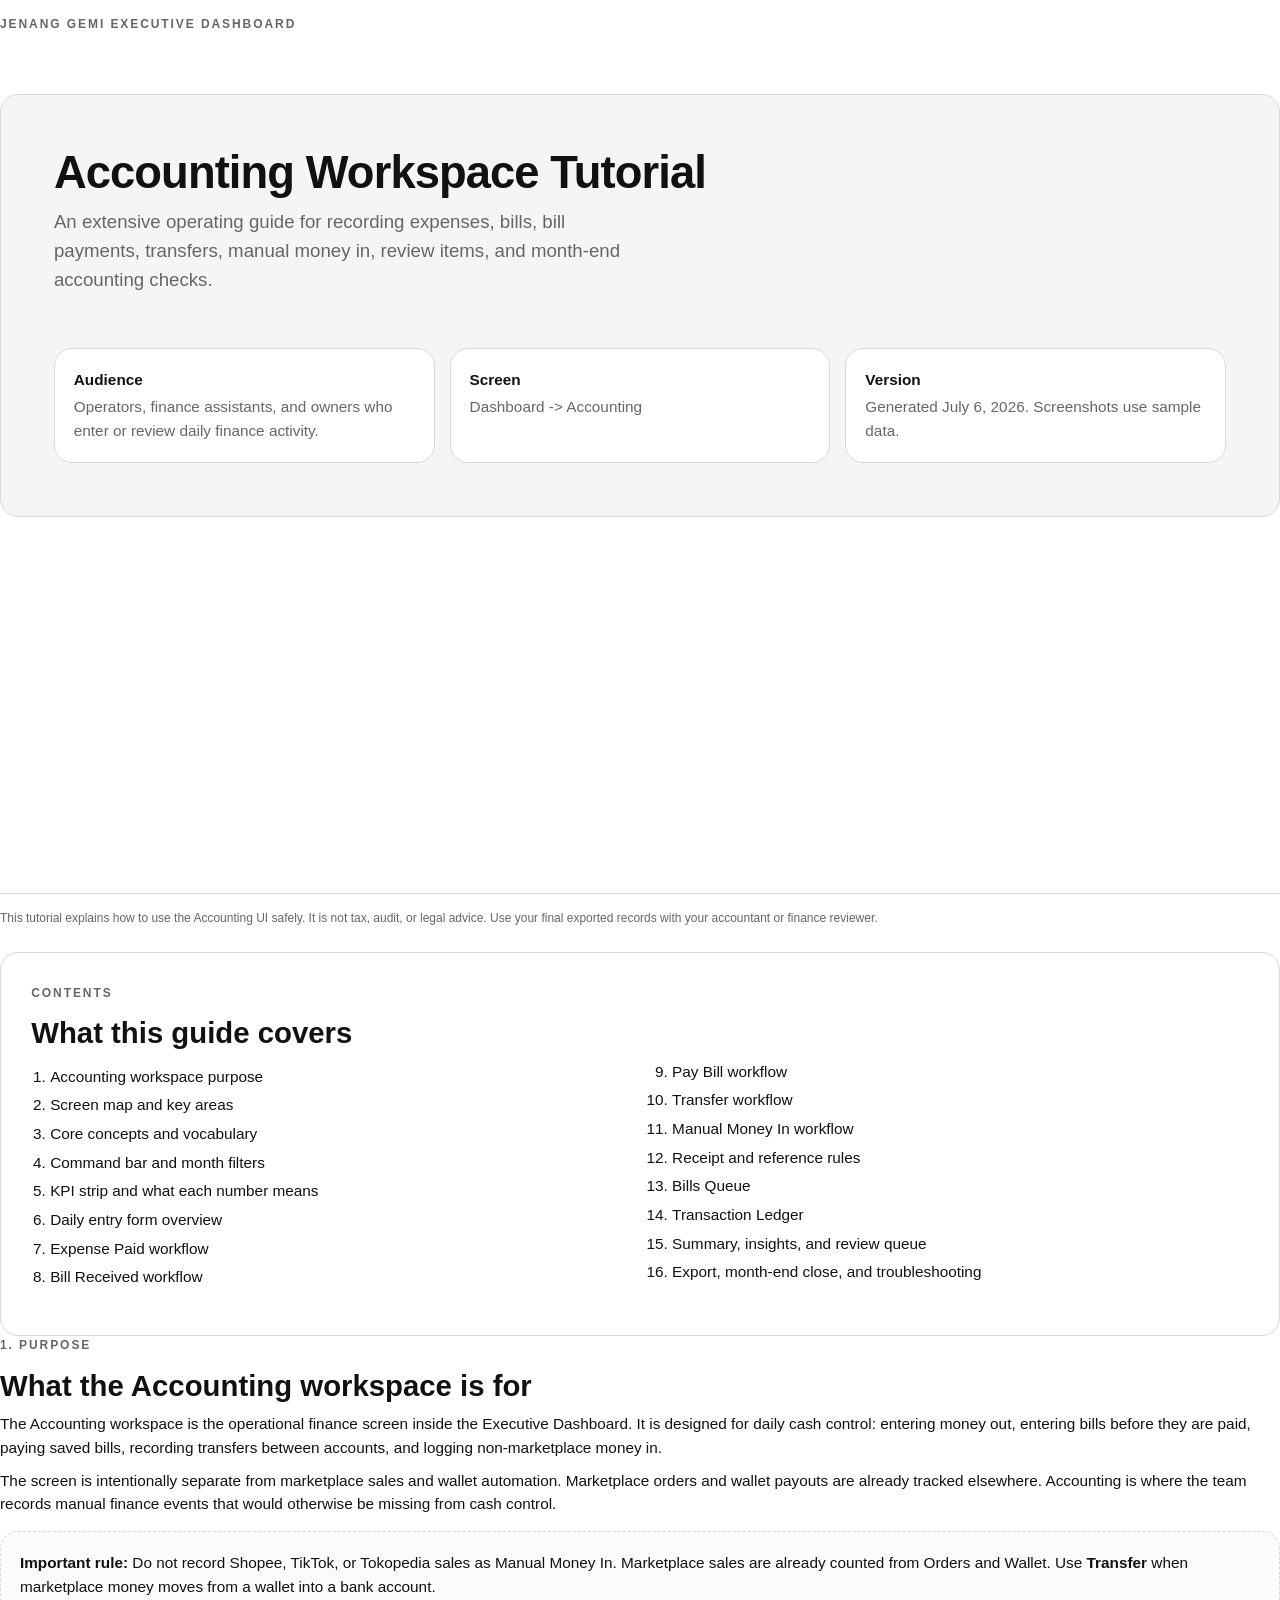
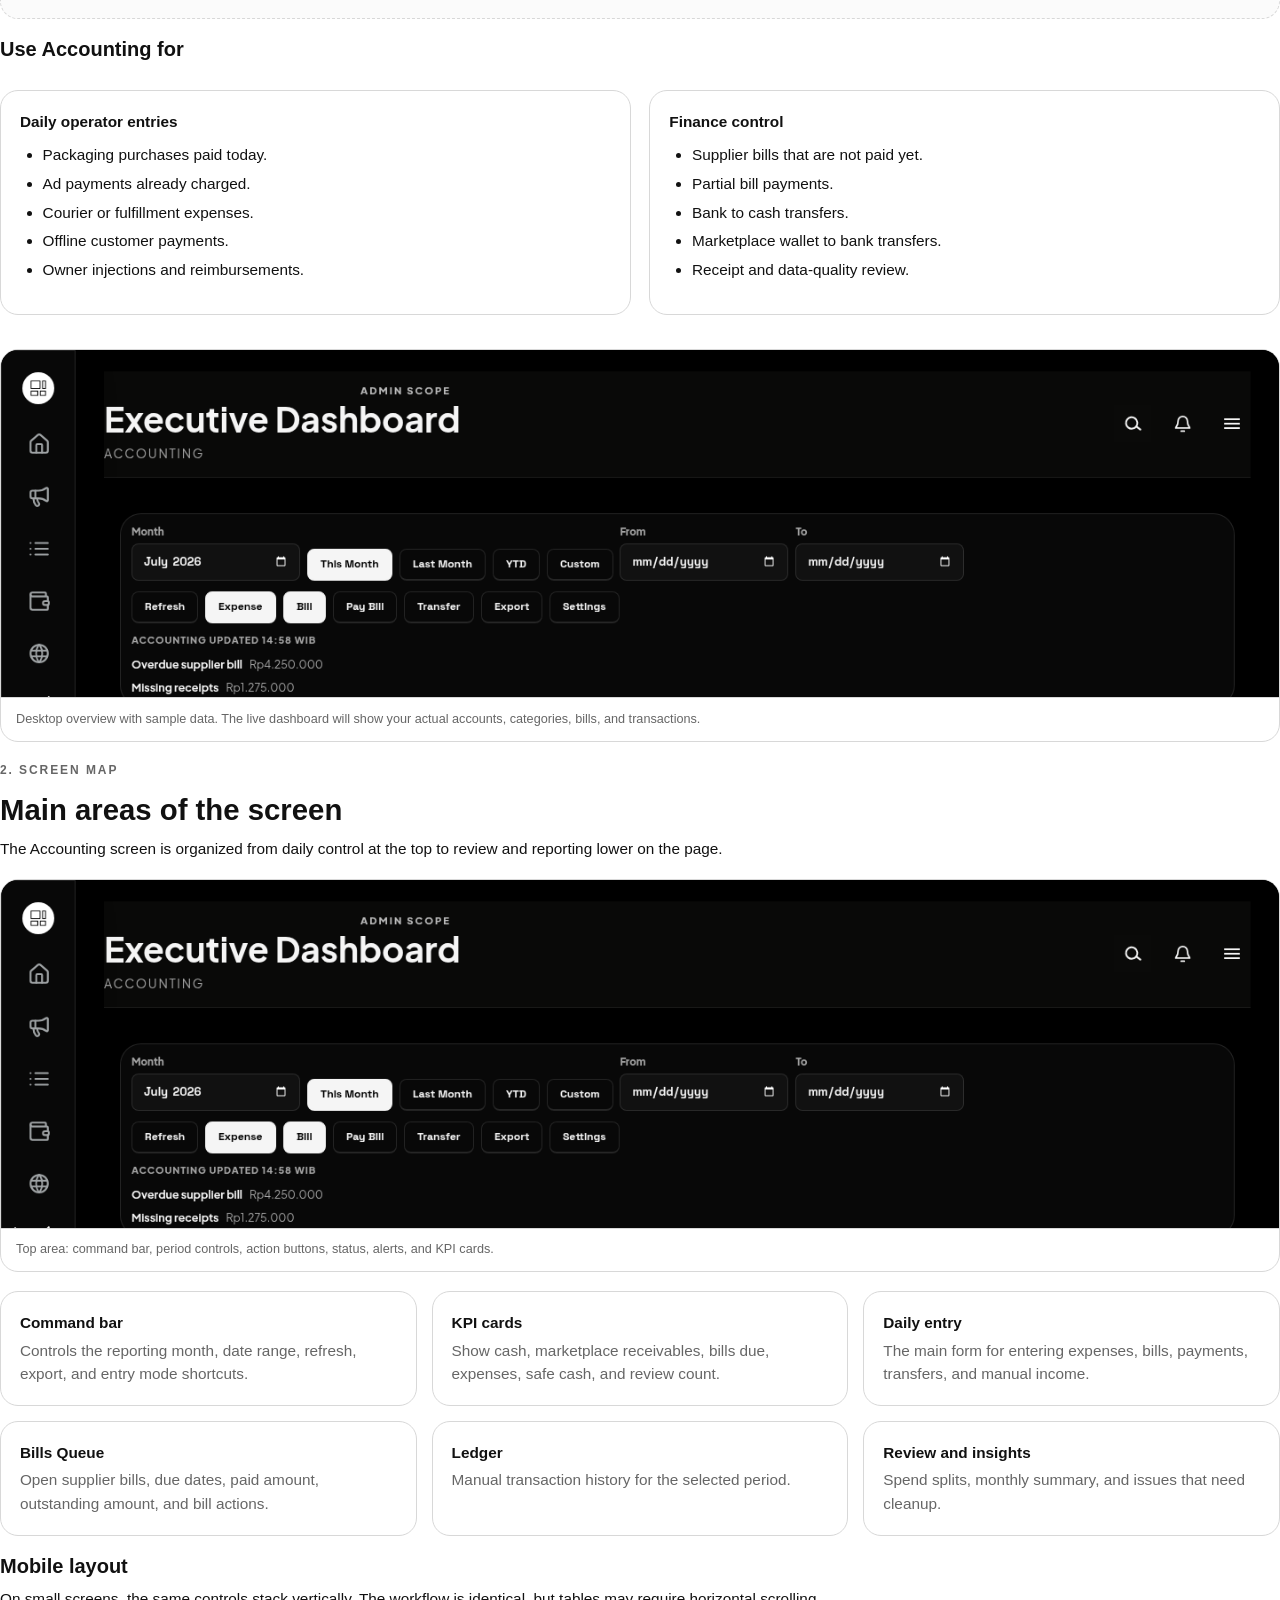
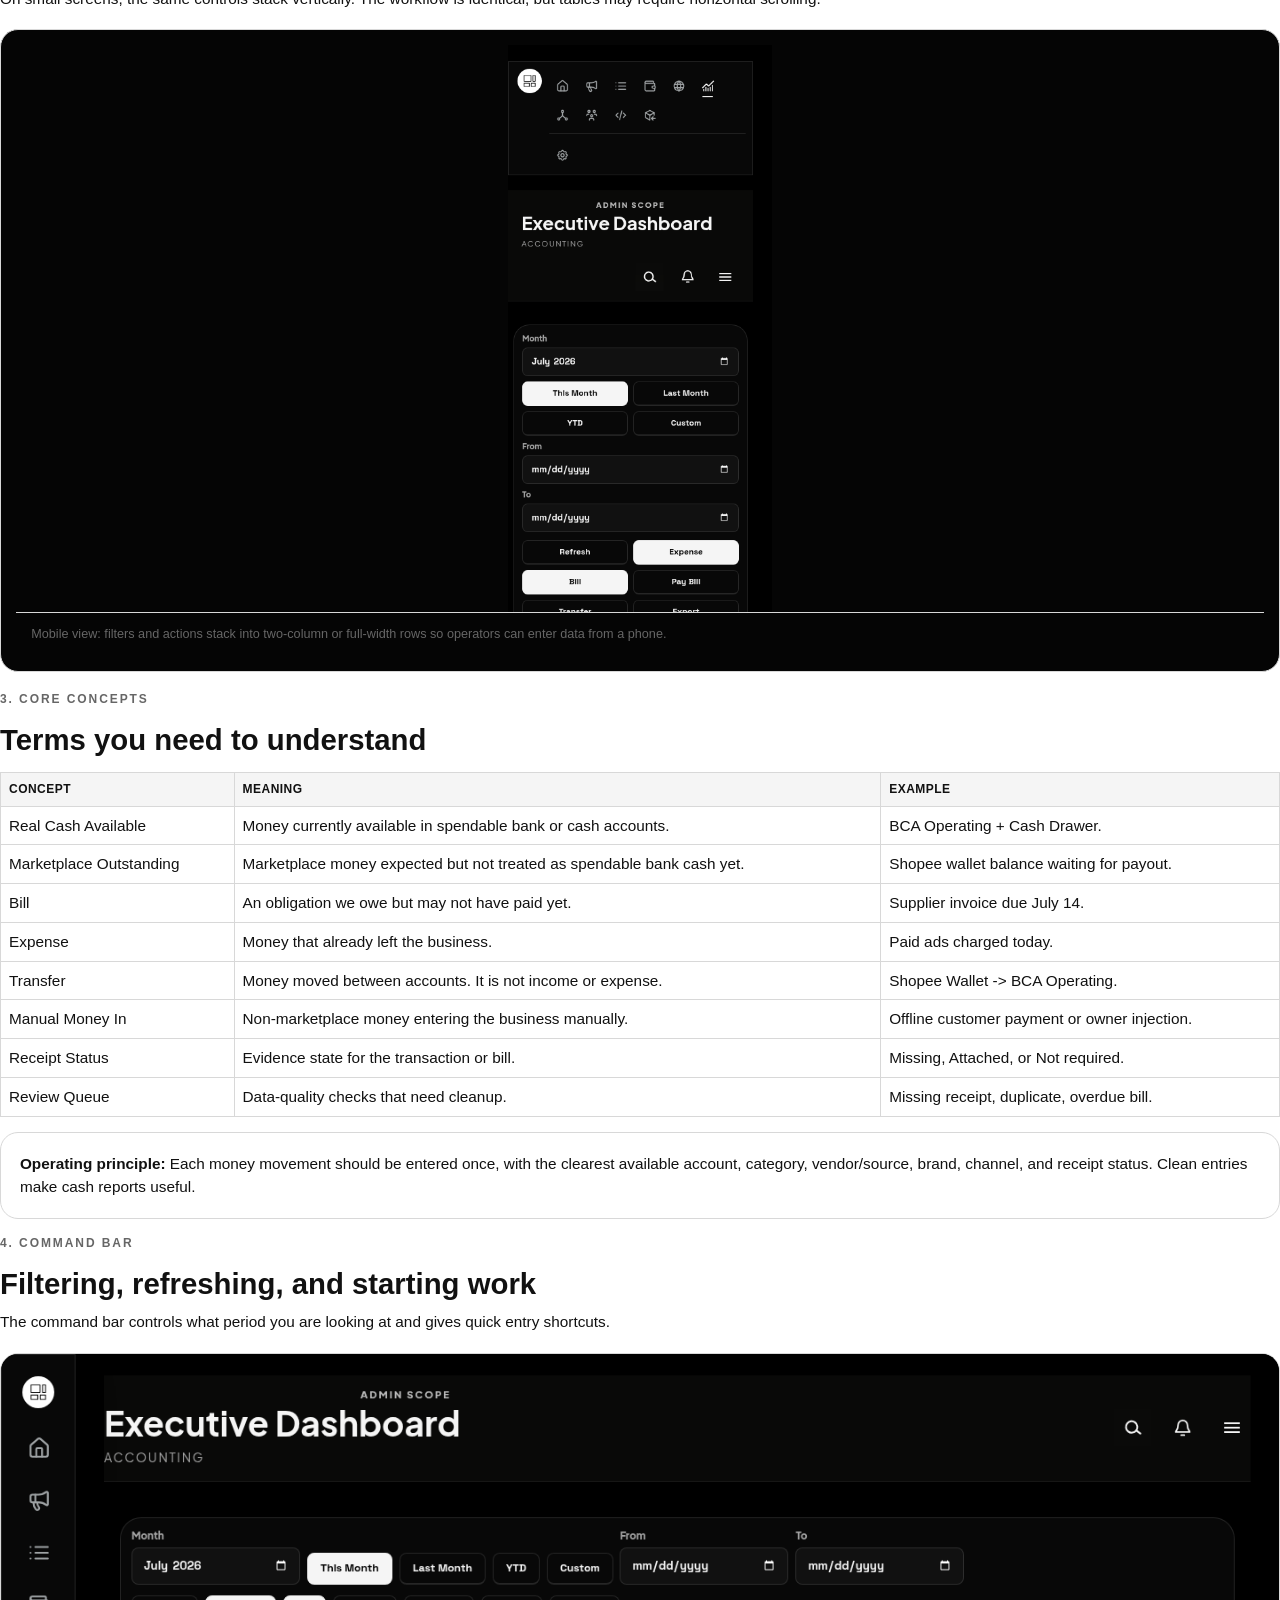
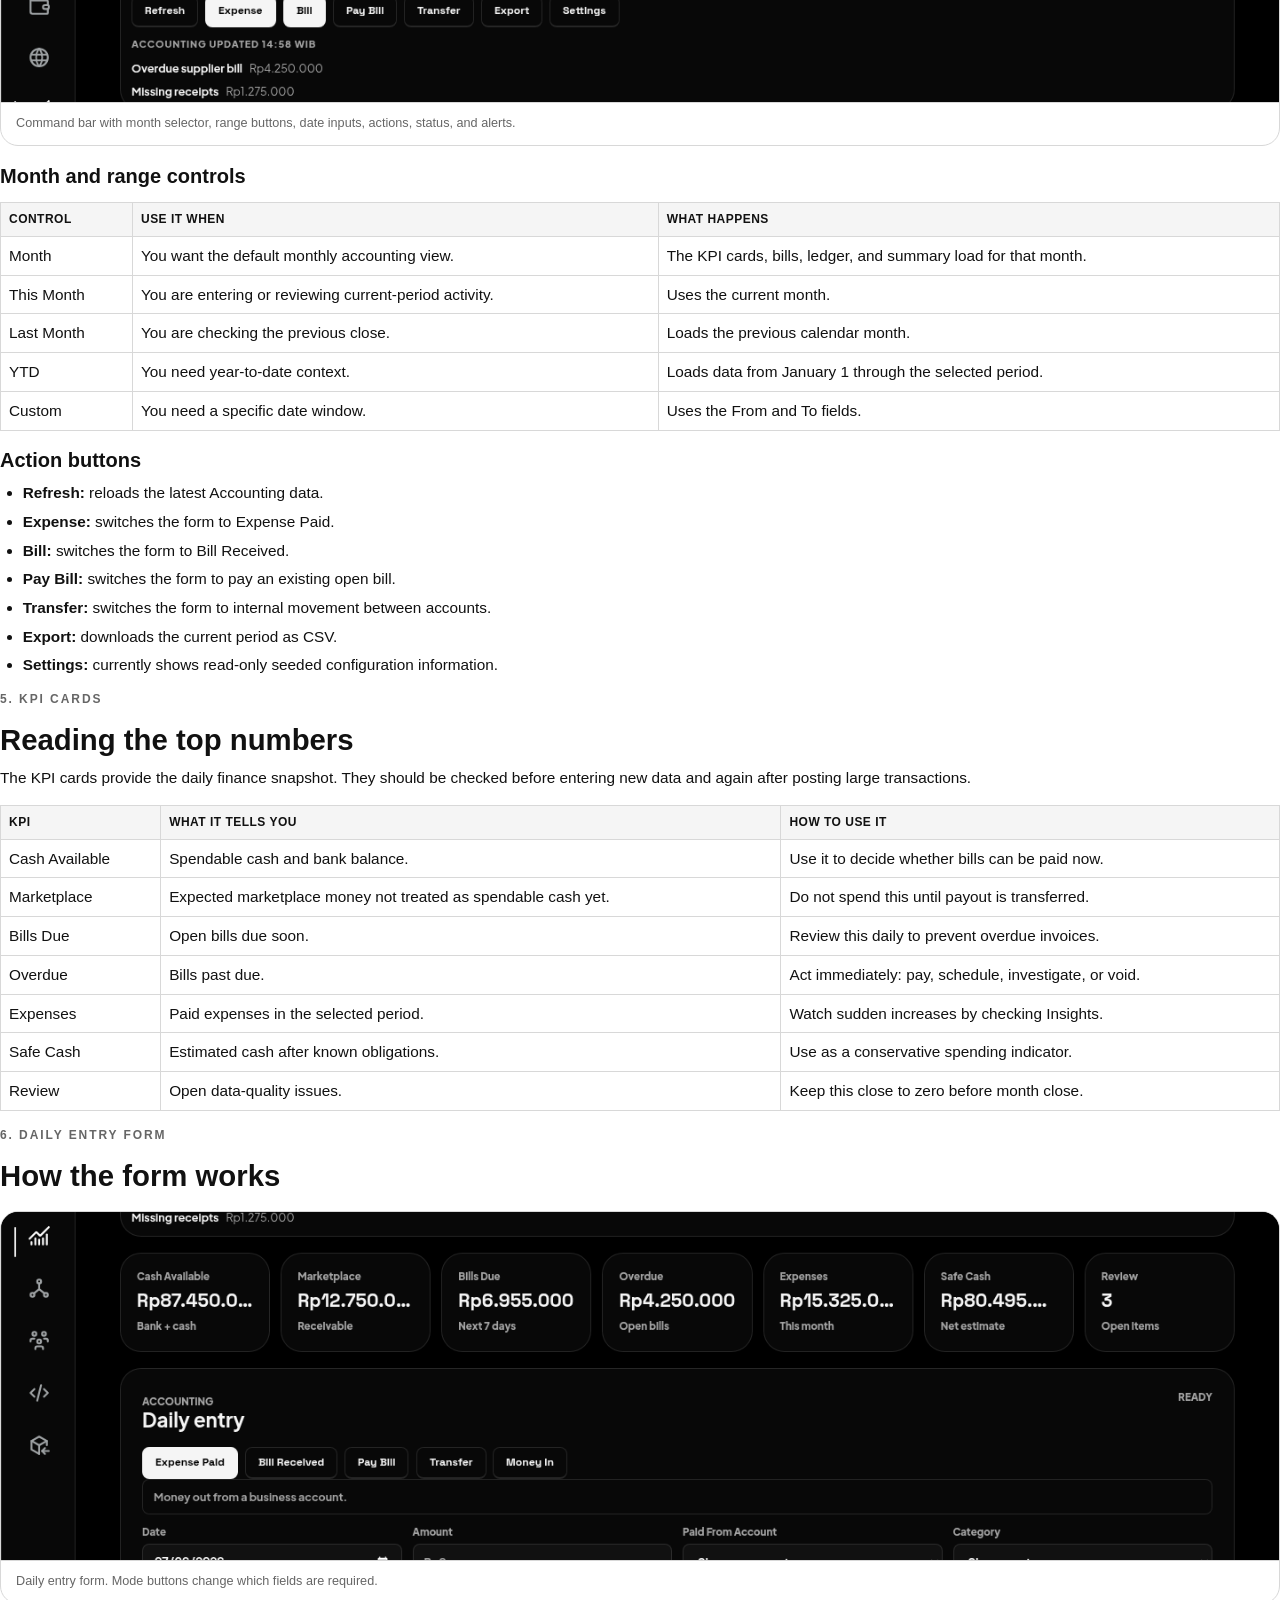
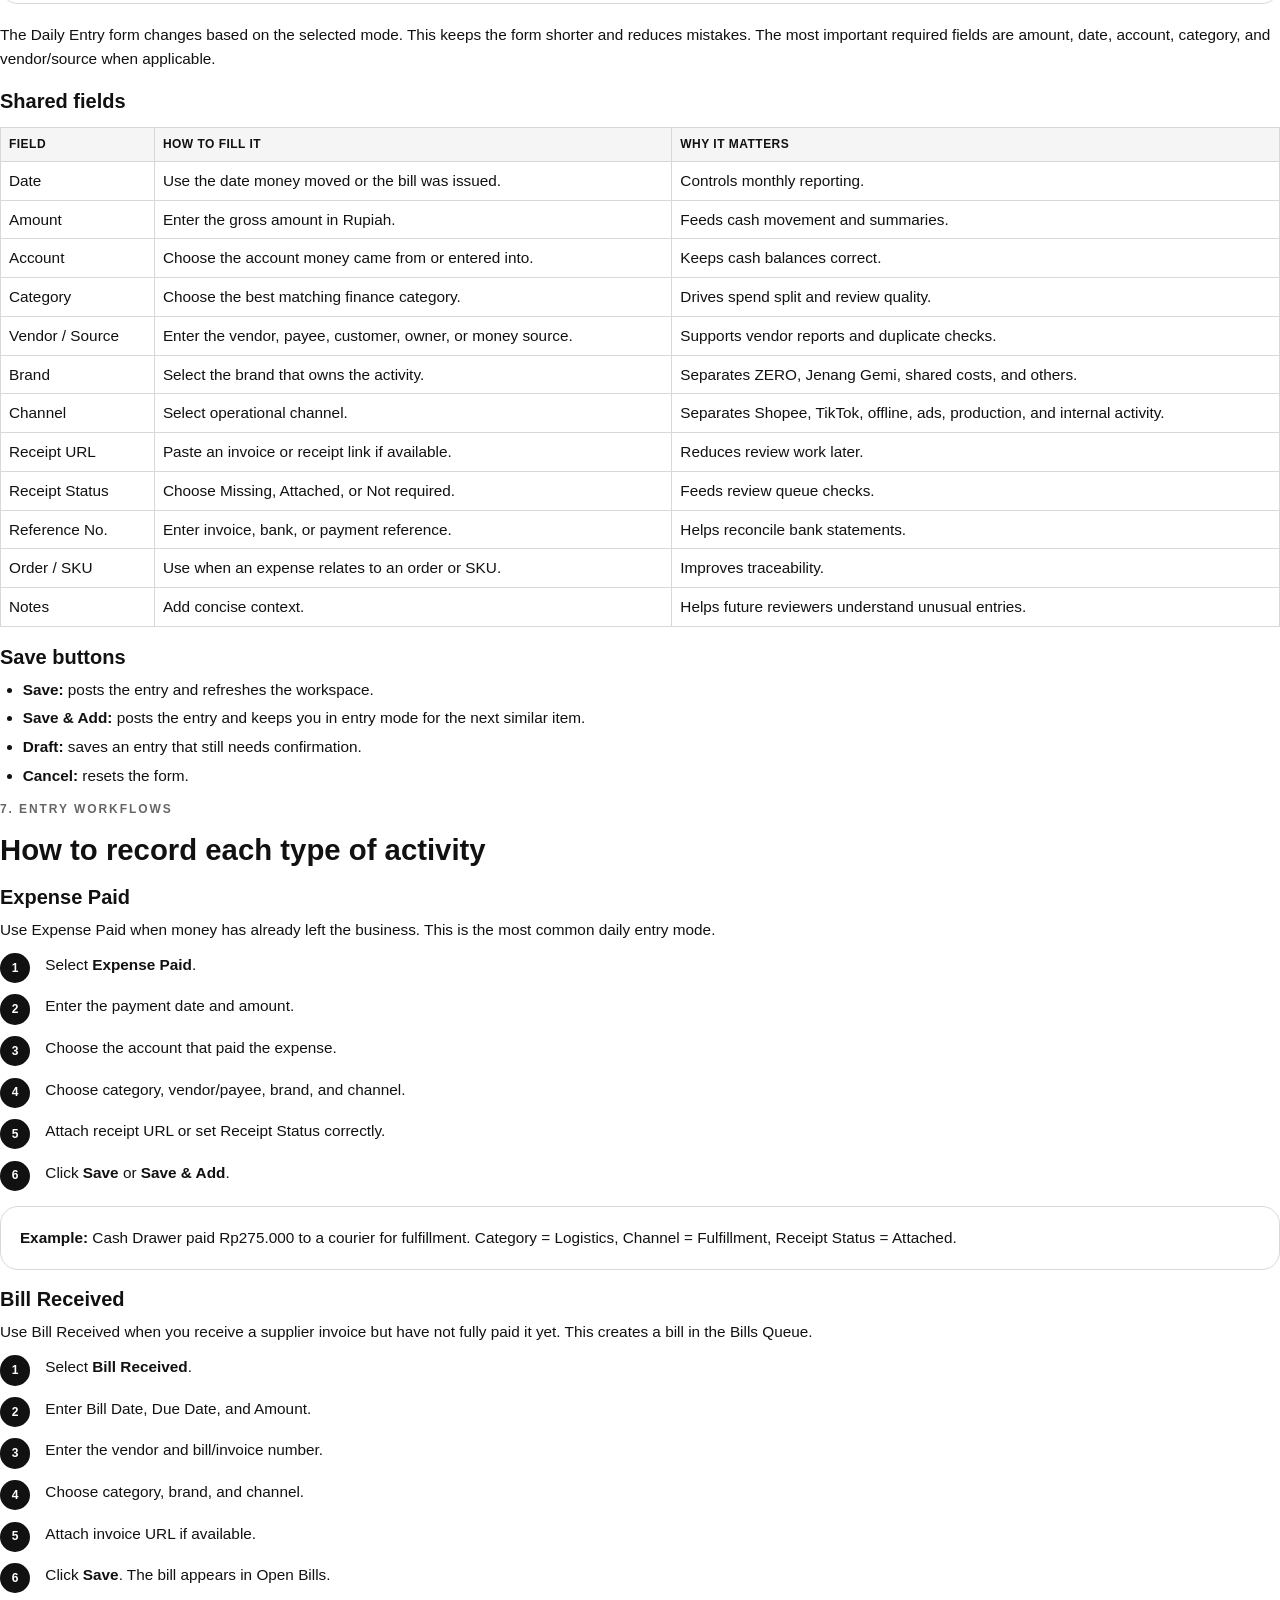
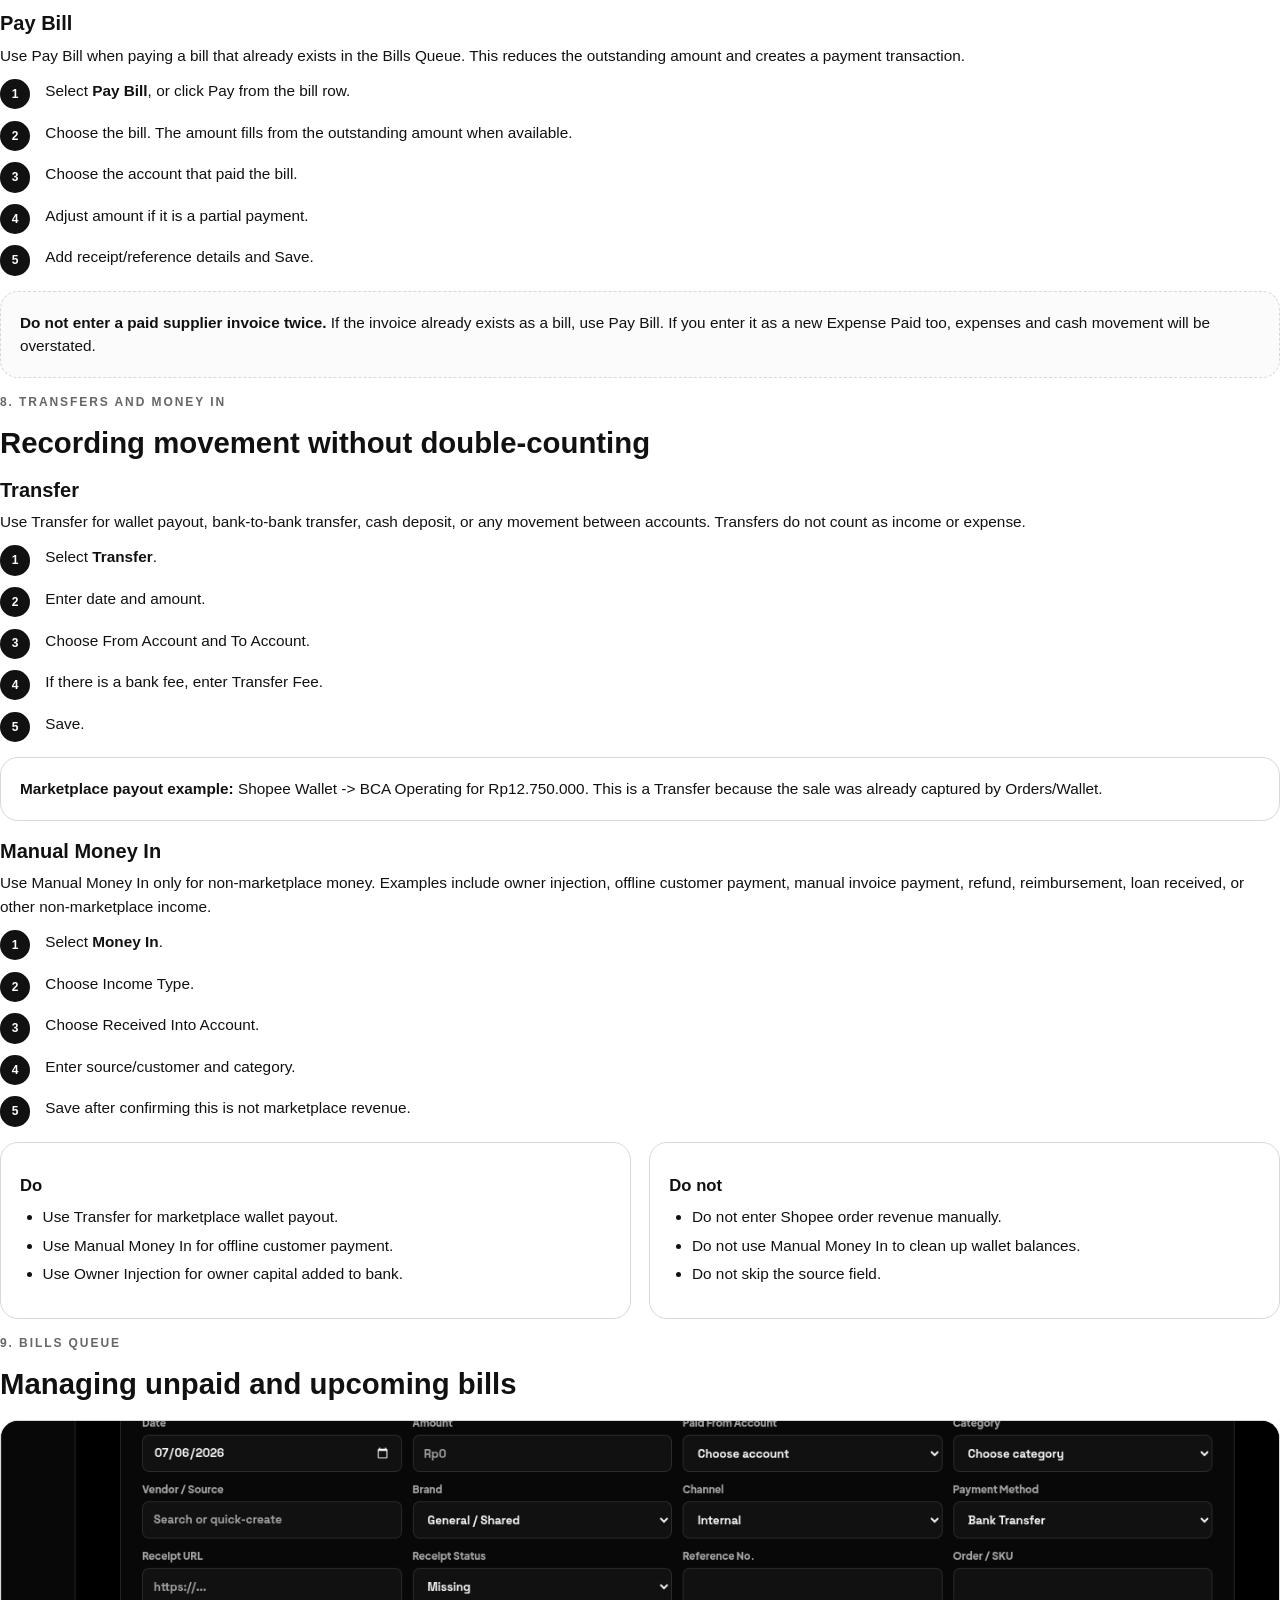
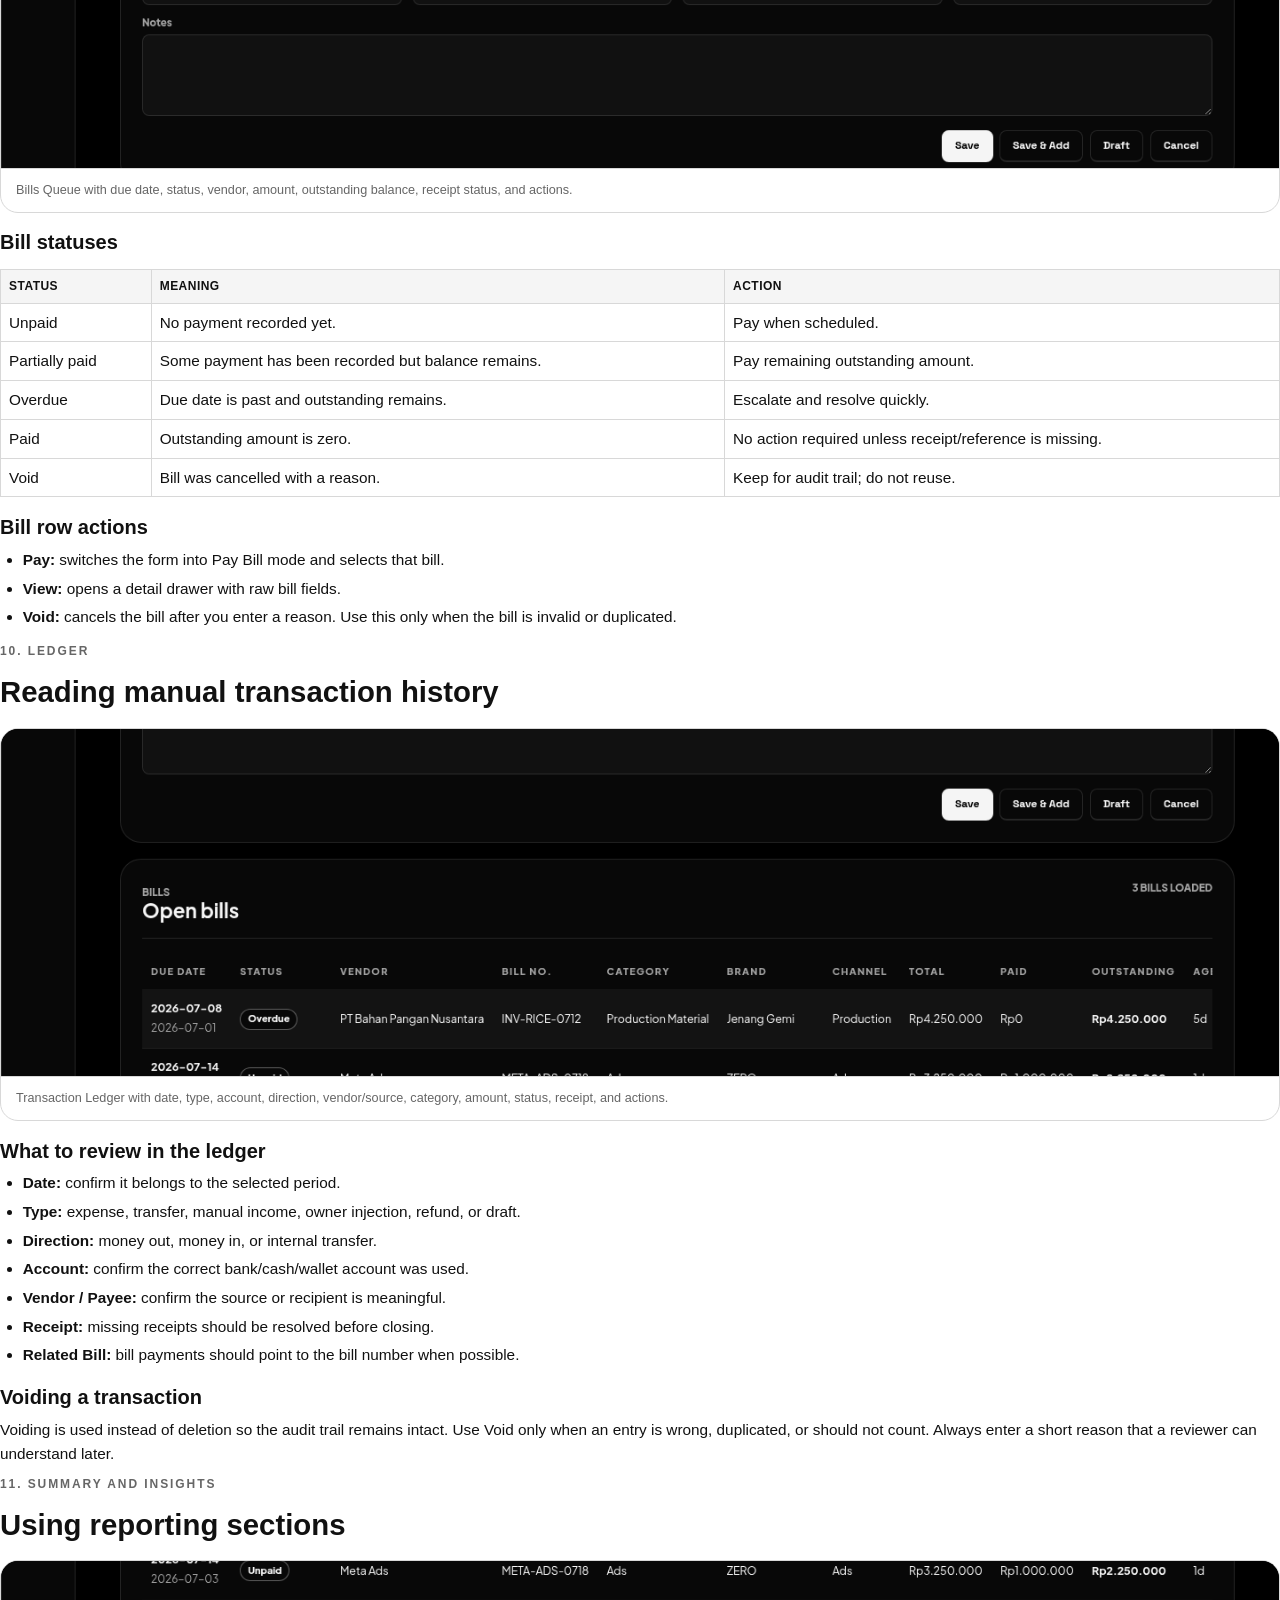
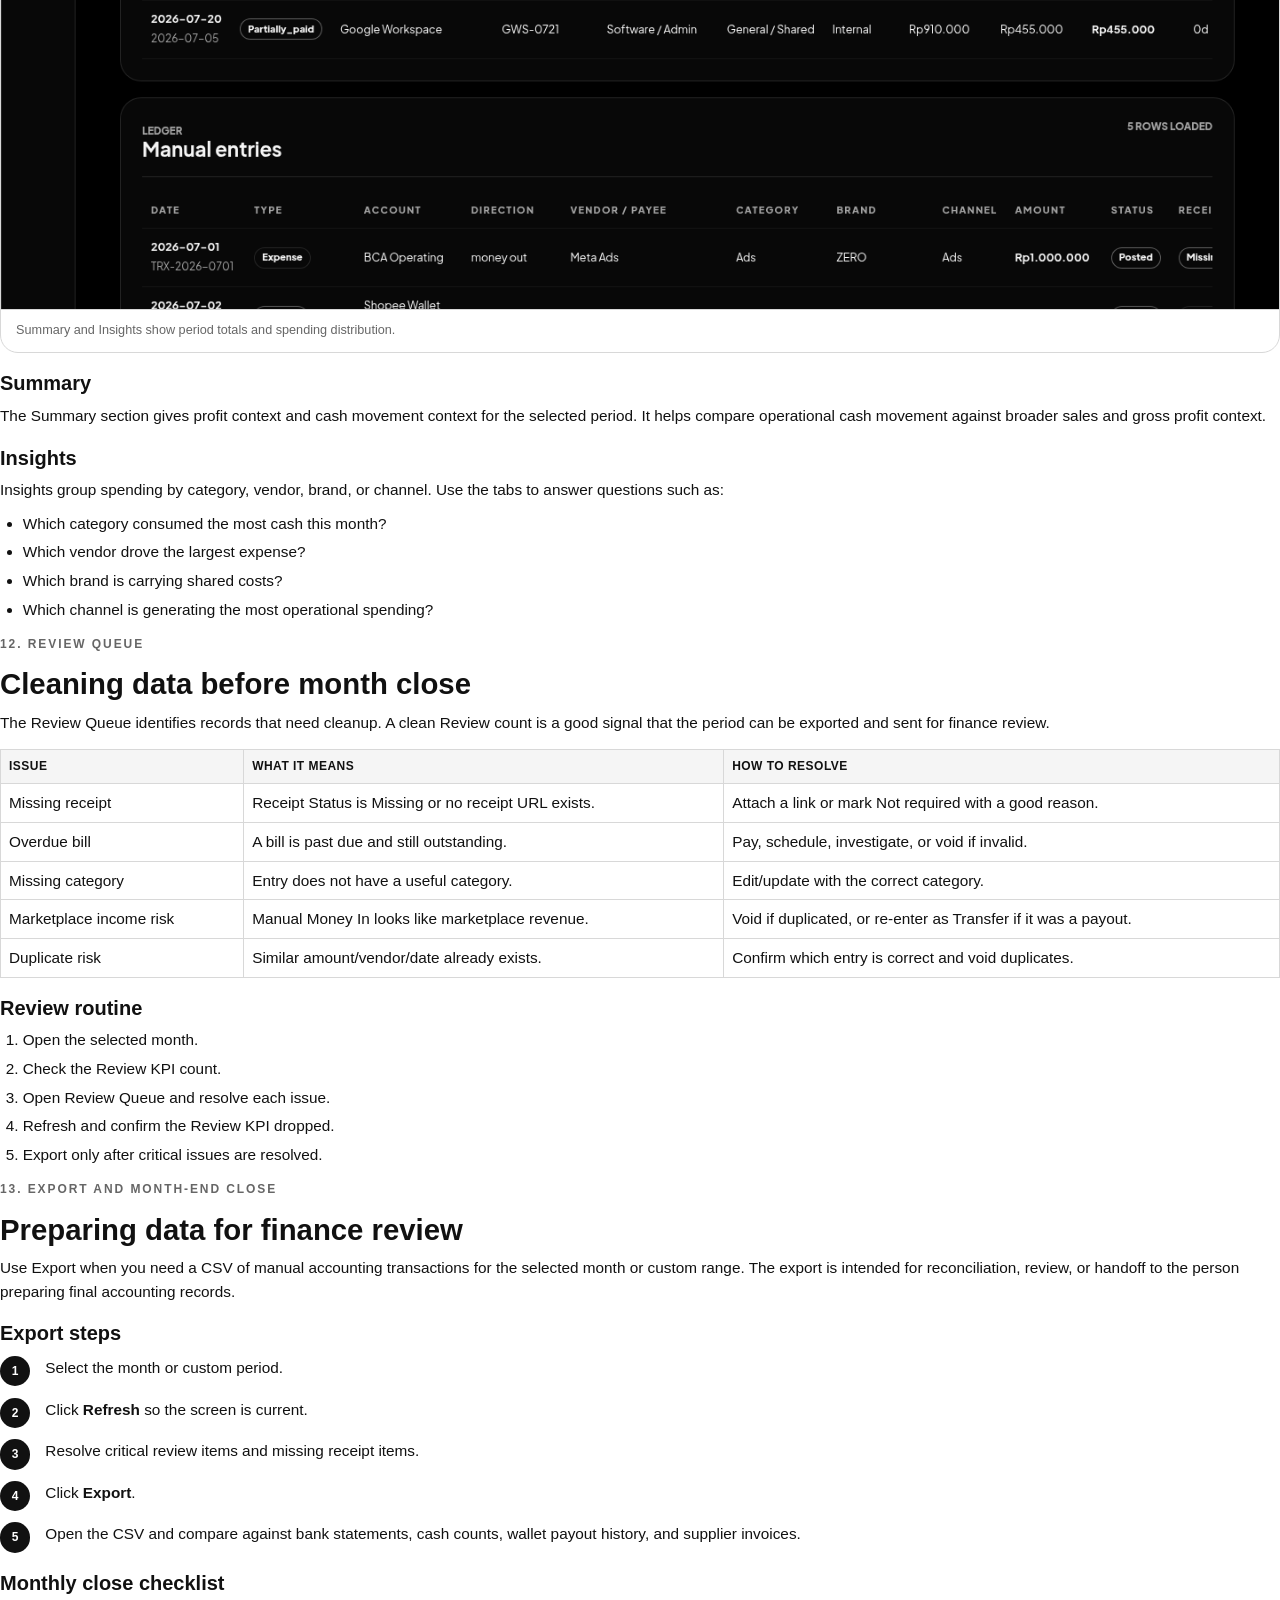
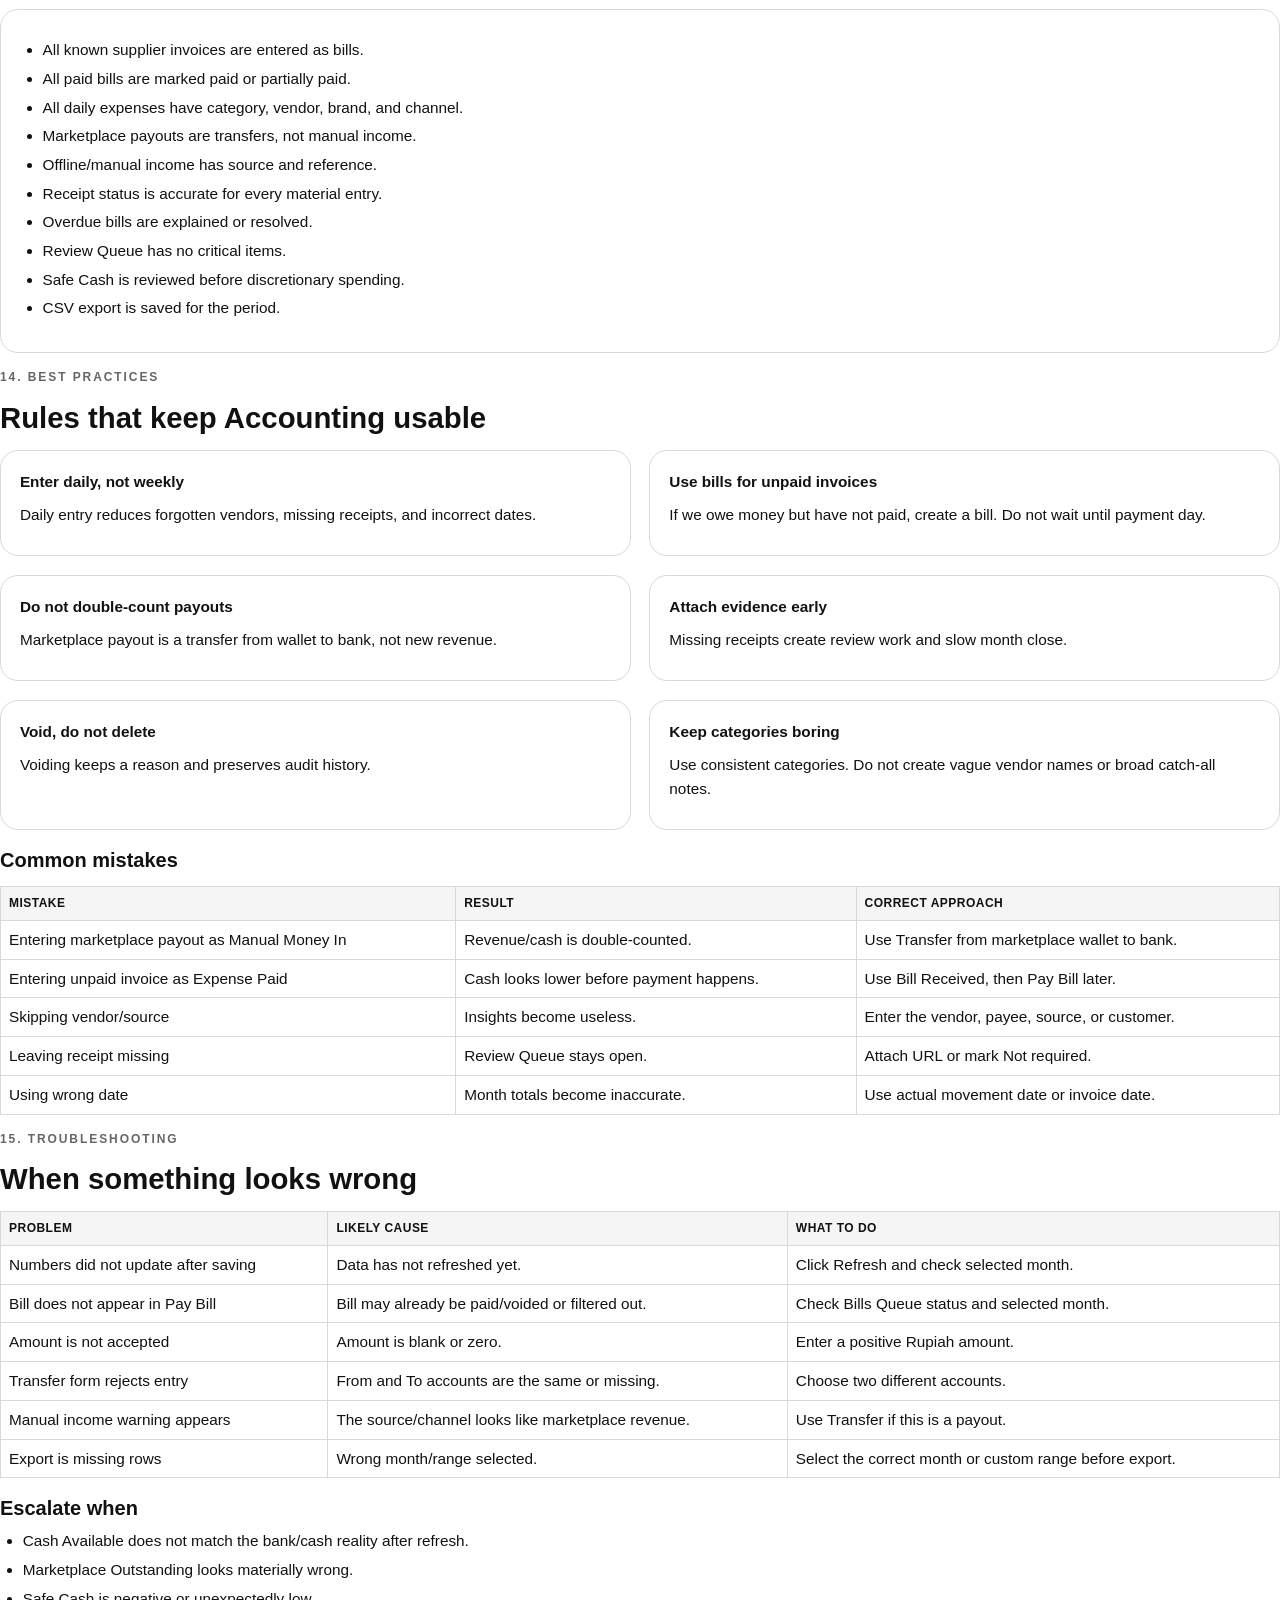
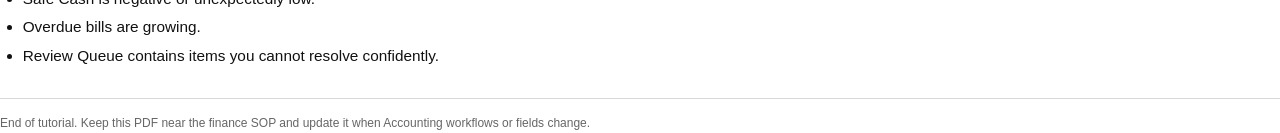
==== docs/accounting-user-guide.html @ 9a466899 "Add Accounting user guide PDF" ====
<!doctype html>
<html lang="en">
<head>
  <meta charset="utf-8">
  <meta name="viewport" content="width=device-width, initial-scale=1">
  <title>Accounting Workspace Tutorial</title>
  <style>
    @page {
      size: A4;
      margin: 13mm 12mm 15mm;
    }

    :root {
      --ink: #111111;
      --muted: #666666;
      --line: #d8d8d8;
      --soft: #f5f5f5;
      --panel: #ffffff;
      --dark: #050505;
      --radius: 18px;
      --control-radius: 8px;
    }

    * {
      box-sizing: border-box;
    }

    body {
      margin: 0;
      background: #ffffff;
      color: var(--ink);
      font: 11.5pt/1.55 Arial, Helvetica, sans-serif;
    }

    h1,
    h2,
    h3,
    h4 {
      margin: 0;
      color: var(--ink);
      line-height: 1.12;
    }

    h1 {
      font-size: 34pt;
      letter-spacing: -0.02em;
    }

    h2 {
      margin-top: 4mm;
      font-size: 22pt;
      break-after: avoid;
    }

    h3 {
      margin-top: 5mm;
      font-size: 15pt;
      break-after: avoid;
    }

    h4 {
      margin-top: 4mm;
      font-size: 12.5pt;
      break-after: avoid;
    }

    p {
      margin: 2.5mm 0;
    }

    ul,
    ol {
      margin: 2.5mm 0 3.5mm;
      padding-left: 6mm;
    }

    li {
      margin: 1.3mm 0;
    }

    table {
      width: 100%;
      border-collapse: collapse;
      margin: 4mm 0;
      break-inside: avoid;
    }

    th,
    td {
      padding: 7px 8px;
      border: 1px solid var(--line);
      vertical-align: top;
      text-align: left;
    }

    th {
      background: var(--soft);
      font-size: 9pt;
      text-transform: uppercase;
      letter-spacing: 0.04em;
    }

    code {
      padding: 1px 4px;
      border: 1px solid var(--line);
      border-radius: 4px;
      background: var(--soft);
      font: 9.5pt/1.4 ui-monospace, SFMono-Regular, Menlo, Consolas, monospace;
    }

    .cover {
      min-height: 252mm;
      display: grid;
      align-content: space-between;
      padding: 4mm 0;
      break-after: page;
    }

    .eyebrow {
      color: var(--muted);
      font-size: 9pt;
      font-weight: 700;
      letter-spacing: 0.16em;
      text-transform: uppercase;
    }

    .subtitle {
      max-width: 150mm;
      color: var(--muted);
      font-size: 14pt;
    }

    .cover-card {
      margin-top: 16mm;
      padding: 14mm;
      border: 1px solid var(--line);
      border-radius: var(--radius);
      background: var(--soft);
    }

    .cover-meta {
      display: grid;
      grid-template-columns: repeat(3, 1fr);
      gap: 4mm;
      margin-top: 14mm;
    }

    .cover-meta div,
    .callout,
    .checklist,
    .mode-card,
    .warning,
    .picture,
    .toc {
      border: 1px solid var(--line);
      border-radius: var(--radius);
      background: var(--panel);
    }

    .cover-meta div {
      padding: 5mm;
    }

    .cover-meta strong,
    .mode-card strong {
      display: block;
      margin-bottom: 1mm;
    }

    .muted {
      color: var(--muted);
    }

    .page {
      break-before: page;
    }

    .toc {
      padding: 8mm;
      break-after: page;
    }

    .toc ol {
      columns: 2;
      column-gap: 12mm;
      padding-left: 5mm;
    }

    .callout,
    .checklist,
    .warning {
      padding: 5mm;
      margin: 4mm 0;
      break-inside: avoid;
    }

    .warning {
      border-style: dashed;
      background: #fbfbfb;
    }

    .grid-2 {
      display: grid;
      grid-template-columns: 1fr 1fr;
      gap: 5mm;
      margin: 4mm 0;
    }

    .grid-3 {
      display: grid;
      grid-template-columns: repeat(3, 1fr);
      gap: 4mm;
      margin: 4mm 0;
    }

    .mode-card {
      padding: 5mm;
      break-inside: avoid;
    }

    .picture {
      margin: 5mm 0;
      overflow: hidden;
      break-inside: avoid;
    }

    .picture img {
      display: block;
      width: 100%;
      height: auto;
    }

    .picture figcaption {
      padding: 3mm 4mm;
      border-top: 1px solid var(--line);
      color: var(--muted);
      font-size: 9.5pt;
    }

    .screen-dark {
      background: var(--dark);
      padding: 4mm;
    }

    .crop {
      position: relative;
      height: 92mm;
      overflow: hidden;
      background: var(--dark);
    }

    .crop img {
      position: absolute;
      left: 0;
      width: 100%;
      max-width: none;
    }

    .crop-command img { top: 0; }
    .crop-form img { top: -88mm; }
    .crop-bills img { top: -172mm; }
    .crop-ledger img { top: -238mm; }
    .crop-summary img { top: -328mm; }

    .mobile-crop {
      height: 150mm;
      overflow: hidden;
      background: var(--dark);
      text-align: center;
    }

    .mobile-crop img {
      width: 70mm;
      margin: 0 auto;
    }

    .step {
      display: grid;
      grid-template-columns: 9mm 1fr;
      gap: 3mm;
      margin: 3mm 0;
      break-inside: avoid;
    }

    .step-number {
      display: grid;
      place-items: center;
      width: 8mm;
      height: 8mm;
      border-radius: 50%;
      background: var(--ink);
      color: #ffffff;
      font-size: 9pt;
      font-weight: 700;
    }

    .section-label {
      margin-top: 5mm;
      color: var(--muted);
      font-size: 9pt;
      font-weight: 700;
      letter-spacing: 0.12em;
      text-transform: uppercase;
    }

    .do-dont {
      display: grid;
      grid-template-columns: 1fr 1fr;
      gap: 5mm;
      margin: 4mm 0;
    }

    .do-dont > div {
      padding: 5mm;
      border: 1px solid var(--line);
      border-radius: var(--radius);
      break-inside: avoid;
    }

    .footer-note {
      margin-top: 8mm;
      padding-top: 4mm;
      border-top: 1px solid var(--line);
      color: var(--muted);
      font-size: 9pt;
    }
  </style>
</head>
<body>
  <section class="cover">
    <div>
      <div class="eyebrow">Jenang Gemi Executive Dashboard</div>
      <div class="cover-card">
        <h1>Accounting Workspace Tutorial</h1>
        <p class="subtitle">An extensive operating guide for recording expenses, bills, bill payments, transfers, manual money in, review items, and month-end accounting checks.</p>
        <div class="cover-meta">
          <div><strong>Audience</strong><span class="muted">Operators, finance assistants, and owners who enter or review daily finance activity.</span></div>
          <div><strong>Screen</strong><span class="muted">Dashboard -> Accounting</span></div>
          <div><strong>Version</strong><span class="muted">Generated July 6, 2026. Screenshots use sample data.</span></div>
        </div>
      </div>
    </div>
    <p class="footer-note">This tutorial explains how to use the Accounting UI safely. It is not tax, audit, or legal advice. Use your final exported records with your accountant or finance reviewer.</p>
  </section>

  <section class="toc">
    <div class="eyebrow">Contents</div>
    <h2>What this guide covers</h2>
    <ol>
      <li>Accounting workspace purpose</li>
      <li>Screen map and key areas</li>
      <li>Core concepts and vocabulary</li>
      <li>Command bar and month filters</li>
      <li>KPI strip and what each number means</li>
      <li>Daily entry form overview</li>
      <li>Expense Paid workflow</li>
      <li>Bill Received workflow</li>
      <li>Pay Bill workflow</li>
      <li>Transfer workflow</li>
      <li>Manual Money In workflow</li>
      <li>Receipt and reference rules</li>
      <li>Bills Queue</li>
      <li>Transaction Ledger</li>
      <li>Summary, insights, and review queue</li>
      <li>Export, month-end close, and troubleshooting</li>
    </ol>
  </section>

  <section>
    <div class="eyebrow">1. Purpose</div>
    <h2>What the Accounting workspace is for</h2>
    <p>The Accounting workspace is the operational finance screen inside the Executive Dashboard. It is designed for daily cash control: entering money out, entering bills before they are paid, paying saved bills, recording transfers between accounts, and logging non-marketplace money in.</p>
    <p>The screen is intentionally separate from marketplace sales and wallet automation. Marketplace orders and wallet payouts are already tracked elsewhere. Accounting is where the team records manual finance events that would otherwise be missing from cash control.</p>

    <div class="warning">
      <strong>Important rule:</strong>
      Do not record Shopee, TikTok, or Tokopedia sales as Manual Money In. Marketplace sales are already counted from Orders and Wallet. Use <strong>Transfer</strong> when marketplace money moves from a wallet into a bank account.
    </div>

    <h3>Use Accounting for</h3>
    <div class="grid-2">
      <div class="checklist">
        <strong>Daily operator entries</strong>
        <ul>
          <li>Packaging purchases paid today.</li>
          <li>Ad payments already charged.</li>
          <li>Courier or fulfillment expenses.</li>
          <li>Offline customer payments.</li>
          <li>Owner injections and reimbursements.</li>
        </ul>
      </div>
      <div class="checklist">
        <strong>Finance control</strong>
        <ul>
          <li>Supplier bills that are not paid yet.</li>
          <li>Partial bill payments.</li>
          <li>Bank to cash transfers.</li>
          <li>Marketplace wallet to bank transfers.</li>
          <li>Receipt and data-quality review.</li>
        </ul>
      </div>
    </div>

    <figure class="picture">
      <div class="crop crop-command"><img src="accounting-guide-assets/accounting-desktop-full.png" alt="Accounting workspace desktop screenshot"></div>
      <figcaption>Desktop overview with sample data. The live dashboard will show your actual accounts, categories, bills, and transactions.</figcaption>
    </figure>
  </section>

  <section class="page">
    <div class="eyebrow">2. Screen Map</div>
    <h2>Main areas of the screen</h2>
    <p>The Accounting screen is organized from daily control at the top to review and reporting lower on the page.</p>

    <figure class="picture">
      <div class="crop crop-command"><img src="accounting-guide-assets/accounting-desktop-full.png" alt="Accounting command bar and KPI crop"></div>
      <figcaption>Top area: command bar, period controls, action buttons, status, alerts, and KPI cards.</figcaption>
    </figure>

    <div class="grid-3">
      <div class="mode-card"><strong>Command bar</strong><span class="muted">Controls the reporting month, date range, refresh, export, and entry mode shortcuts.</span></div>
      <div class="mode-card"><strong>KPI cards</strong><span class="muted">Show cash, marketplace receivables, bills due, expenses, safe cash, and review count.</span></div>
      <div class="mode-card"><strong>Daily entry</strong><span class="muted">The main form for entering expenses, bills, payments, transfers, and manual income.</span></div>
      <div class="mode-card"><strong>Bills Queue</strong><span class="muted">Open supplier bills, due dates, paid amount, outstanding amount, and bill actions.</span></div>
      <div class="mode-card"><strong>Ledger</strong><span class="muted">Manual transaction history for the selected period.</span></div>
      <div class="mode-card"><strong>Review and insights</strong><span class="muted">Spend splits, monthly summary, and issues that need cleanup.</span></div>
    </div>

    <h3>Mobile layout</h3>
    <p>On small screens, the same controls stack vertically. The workflow is identical, but tables may require horizontal scrolling.</p>
    <figure class="picture screen-dark">
      <div class="mobile-crop"><img src="accounting-guide-assets/accounting-mobile-full.png" alt="Accounting mobile screenshot"></div>
      <figcaption>Mobile view: filters and actions stack into two-column or full-width rows so operators can enter data from a phone.</figcaption>
    </figure>
  </section>

  <section class="page">
    <div class="eyebrow">3. Core Concepts</div>
    <h2>Terms you need to understand</h2>
    <table>
      <thead>
        <tr><th>Concept</th><th>Meaning</th><th>Example</th></tr>
      </thead>
      <tbody>
        <tr><td>Real Cash Available</td><td>Money currently available in spendable bank or cash accounts.</td><td>BCA Operating + Cash Drawer.</td></tr>
        <tr><td>Marketplace Outstanding</td><td>Marketplace money expected but not treated as spendable bank cash yet.</td><td>Shopee wallet balance waiting for payout.</td></tr>
        <tr><td>Bill</td><td>An obligation we owe but may not have paid yet.</td><td>Supplier invoice due July 14.</td></tr>
        <tr><td>Expense</td><td>Money that already left the business.</td><td>Paid ads charged today.</td></tr>
        <tr><td>Transfer</td><td>Money moved between accounts. It is not income or expense.</td><td>Shopee Wallet -> BCA Operating.</td></tr>
        <tr><td>Manual Money In</td><td>Non-marketplace money entering the business manually.</td><td>Offline customer payment or owner injection.</td></tr>
        <tr><td>Receipt Status</td><td>Evidence state for the transaction or bill.</td><td>Missing, Attached, or Not required.</td></tr>
        <tr><td>Review Queue</td><td>Data-quality checks that need cleanup.</td><td>Missing receipt, duplicate, overdue bill.</td></tr>
      </tbody>
    </table>

    <div class="callout">
      <strong>Operating principle:</strong>
      Each money movement should be entered once, with the clearest available account, category, vendor/source, brand, channel, and receipt status. Clean entries make cash reports useful.
    </div>
  </section>

  <section class="page">
    <div class="eyebrow">4. Command Bar</div>
    <h2>Filtering, refreshing, and starting work</h2>
    <p>The command bar controls what period you are looking at and gives quick entry shortcuts.</p>
    <figure class="picture">
      <div class="crop crop-command"><img src="accounting-guide-assets/accounting-desktop-full.png" alt="Command bar crop"></div>
      <figcaption>Command bar with month selector, range buttons, date inputs, actions, status, and alerts.</figcaption>
    </figure>

    <h3>Month and range controls</h3>
    <table>
      <thead>
        <tr><th>Control</th><th>Use it when</th><th>What happens</th></tr>
      </thead>
      <tbody>
        <tr><td>Month</td><td>You want the default monthly accounting view.</td><td>The KPI cards, bills, ledger, and summary load for that month.</td></tr>
        <tr><td>This Month</td><td>You are entering or reviewing current-period activity.</td><td>Uses the current month.</td></tr>
        <tr><td>Last Month</td><td>You are checking the previous close.</td><td>Loads the previous calendar month.</td></tr>
        <tr><td>YTD</td><td>You need year-to-date context.</td><td>Loads data from January 1 through the selected period.</td></tr>
        <tr><td>Custom</td><td>You need a specific date window.</td><td>Uses the From and To fields.</td></tr>
      </tbody>
    </table>

    <h3>Action buttons</h3>
    <ul>
      <li><strong>Refresh:</strong> reloads the latest Accounting data.</li>
      <li><strong>Expense:</strong> switches the form to Expense Paid.</li>
      <li><strong>Bill:</strong> switches the form to Bill Received.</li>
      <li><strong>Pay Bill:</strong> switches the form to pay an existing open bill.</li>
      <li><strong>Transfer:</strong> switches the form to internal movement between accounts.</li>
      <li><strong>Export:</strong> downloads the current period as CSV.</li>
      <li><strong>Settings:</strong> currently shows read-only seeded configuration information.</li>
    </ul>
  </section>

  <section class="page">
    <div class="eyebrow">5. KPI Cards</div>
    <h2>Reading the top numbers</h2>
    <p>The KPI cards provide the daily finance snapshot. They should be checked before entering new data and again after posting large transactions.</p>
    <table>
      <thead>
        <tr><th>KPI</th><th>What it tells you</th><th>How to use it</th></tr>
      </thead>
      <tbody>
        <tr><td>Cash Available</td><td>Spendable cash and bank balance.</td><td>Use it to decide whether bills can be paid now.</td></tr>
        <tr><td>Marketplace</td><td>Expected marketplace money not treated as spendable cash yet.</td><td>Do not spend this until payout is transferred.</td></tr>
        <tr><td>Bills Due</td><td>Open bills due soon.</td><td>Review this daily to prevent overdue invoices.</td></tr>
        <tr><td>Overdue</td><td>Bills past due.</td><td>Act immediately: pay, schedule, investigate, or void.</td></tr>
        <tr><td>Expenses</td><td>Paid expenses in the selected period.</td><td>Watch sudden increases by checking Insights.</td></tr>
        <tr><td>Safe Cash</td><td>Estimated cash after known obligations.</td><td>Use as a conservative spending indicator.</td></tr>
        <tr><td>Review</td><td>Open data-quality issues.</td><td>Keep this close to zero before month close.</td></tr>
      </tbody>
    </table>
  </section>

  <section class="page">
    <div class="eyebrow">6. Daily Entry Form</div>
    <h2>How the form works</h2>
    <figure class="picture">
      <div class="crop crop-form"><img src="accounting-guide-assets/accounting-desktop-full.png" alt="Daily entry form crop"></div>
      <figcaption>Daily entry form. Mode buttons change which fields are required.</figcaption>
    </figure>

    <p>The Daily Entry form changes based on the selected mode. This keeps the form shorter and reduces mistakes. The most important required fields are amount, date, account, category, and vendor/source when applicable.</p>

    <h3>Shared fields</h3>
    <table>
      <thead>
        <tr><th>Field</th><th>How to fill it</th><th>Why it matters</th></tr>
      </thead>
      <tbody>
        <tr><td>Date</td><td>Use the date money moved or the bill was issued.</td><td>Controls monthly reporting.</td></tr>
        <tr><td>Amount</td><td>Enter the gross amount in Rupiah.</td><td>Feeds cash movement and summaries.</td></tr>
        <tr><td>Account</td><td>Choose the account money came from or entered into.</td><td>Keeps cash balances correct.</td></tr>
        <tr><td>Category</td><td>Choose the best matching finance category.</td><td>Drives spend split and review quality.</td></tr>
        <tr><td>Vendor / Source</td><td>Enter the vendor, payee, customer, owner, or money source.</td><td>Supports vendor reports and duplicate checks.</td></tr>
        <tr><td>Brand</td><td>Select the brand that owns the activity.</td><td>Separates ZERO, Jenang Gemi, shared costs, and others.</td></tr>
        <tr><td>Channel</td><td>Select operational channel.</td><td>Separates Shopee, TikTok, offline, ads, production, and internal activity.</td></tr>
        <tr><td>Receipt URL</td><td>Paste an invoice or receipt link if available.</td><td>Reduces review work later.</td></tr>
        <tr><td>Receipt Status</td><td>Choose Missing, Attached, or Not required.</td><td>Feeds review queue checks.</td></tr>
        <tr><td>Reference No.</td><td>Enter invoice, bank, or payment reference.</td><td>Helps reconcile bank statements.</td></tr>
        <tr><td>Order / SKU</td><td>Use when an expense relates to an order or SKU.</td><td>Improves traceability.</td></tr>
        <tr><td>Notes</td><td>Add concise context.</td><td>Helps future reviewers understand unusual entries.</td></tr>
      </tbody>
    </table>

    <h3>Save buttons</h3>
    <ul>
      <li><strong>Save:</strong> posts the entry and refreshes the workspace.</li>
      <li><strong>Save &amp; Add:</strong> posts the entry and keeps you in entry mode for the next similar item.</li>
      <li><strong>Draft:</strong> saves an entry that still needs confirmation.</li>
      <li><strong>Cancel:</strong> resets the form.</li>
    </ul>
  </section>

  <section class="page">
    <div class="eyebrow">7. Entry Workflows</div>
    <h2>How to record each type of activity</h2>

    <h3>Expense Paid</h3>
    <p>Use Expense Paid when money has already left the business. This is the most common daily entry mode.</p>
    <div class="step"><div class="step-number">1</div><div>Select <strong>Expense Paid</strong>.</div></div>
    <div class="step"><div class="step-number">2</div><div>Enter the payment date and amount.</div></div>
    <div class="step"><div class="step-number">3</div><div>Choose the account that paid the expense.</div></div>
    <div class="step"><div class="step-number">4</div><div>Choose category, vendor/payee, brand, and channel.</div></div>
    <div class="step"><div class="step-number">5</div><div>Attach receipt URL or set Receipt Status correctly.</div></div>
    <div class="step"><div class="step-number">6</div><div>Click <strong>Save</strong> or <strong>Save &amp; Add</strong>.</div></div>

    <div class="callout">
      <strong>Example:</strong>
      Cash Drawer paid Rp275.000 to a courier for fulfillment. Category = Logistics, Channel = Fulfillment, Receipt Status = Attached.
    </div>

    <h3>Bill Received</h3>
    <p>Use Bill Received when you receive a supplier invoice but have not fully paid it yet. This creates a bill in the Bills Queue.</p>
    <div class="step"><div class="step-number">1</div><div>Select <strong>Bill Received</strong>.</div></div>
    <div class="step"><div class="step-number">2</div><div>Enter Bill Date, Due Date, and Amount.</div></div>
    <div class="step"><div class="step-number">3</div><div>Enter the vendor and bill/invoice number.</div></div>
    <div class="step"><div class="step-number">4</div><div>Choose category, brand, and channel.</div></div>
    <div class="step"><div class="step-number">5</div><div>Attach invoice URL if available.</div></div>
    <div class="step"><div class="step-number">6</div><div>Click <strong>Save</strong>. The bill appears in Open Bills.</div></div>

    <h3>Pay Bill</h3>
    <p>Use Pay Bill when paying a bill that already exists in the Bills Queue. This reduces the outstanding amount and creates a payment transaction.</p>
    <div class="step"><div class="step-number">1</div><div>Select <strong>Pay Bill</strong>, or click Pay from the bill row.</div></div>
    <div class="step"><div class="step-number">2</div><div>Choose the bill. The amount fills from the outstanding amount when available.</div></div>
    <div class="step"><div class="step-number">3</div><div>Choose the account that paid the bill.</div></div>
    <div class="step"><div class="step-number">4</div><div>Adjust amount if it is a partial payment.</div></div>
    <div class="step"><div class="step-number">5</div><div>Add receipt/reference details and Save.</div></div>

    <div class="warning">
      <strong>Do not enter a paid supplier invoice twice.</strong>
      If the invoice already exists as a bill, use Pay Bill. If you enter it as a new Expense Paid too, expenses and cash movement will be overstated.
    </div>
  </section>

  <section class="page">
    <div class="eyebrow">8. Transfers and Money In</div>
    <h2>Recording movement without double-counting</h2>

    <h3>Transfer</h3>
    <p>Use Transfer for wallet payout, bank-to-bank transfer, cash deposit, or any movement between accounts. Transfers do not count as income or expense.</p>
    <div class="step"><div class="step-number">1</div><div>Select <strong>Transfer</strong>.</div></div>
    <div class="step"><div class="step-number">2</div><div>Enter date and amount.</div></div>
    <div class="step"><div class="step-number">3</div><div>Choose From Account and To Account.</div></div>
    <div class="step"><div class="step-number">4</div><div>If there is a bank fee, enter Transfer Fee.</div></div>
    <div class="step"><div class="step-number">5</div><div>Save.</div></div>

    <div class="callout">
      <strong>Marketplace payout example:</strong>
      Shopee Wallet -> BCA Operating for Rp12.750.000. This is a Transfer because the sale was already captured by Orders/Wallet.
    </div>

    <h3>Manual Money In</h3>
    <p>Use Manual Money In only for non-marketplace money. Examples include owner injection, offline customer payment, manual invoice payment, refund, reimbursement, loan received, or other non-marketplace income.</p>
    <div class="step"><div class="step-number">1</div><div>Select <strong>Money In</strong>.</div></div>
    <div class="step"><div class="step-number">2</div><div>Choose Income Type.</div></div>
    <div class="step"><div class="step-number">3</div><div>Choose Received Into Account.</div></div>
    <div class="step"><div class="step-number">4</div><div>Enter source/customer and category.</div></div>
    <div class="step"><div class="step-number">5</div><div>Save after confirming this is not marketplace revenue.</div></div>

    <div class="do-dont">
      <div>
        <h4>Do</h4>
        <ul>
          <li>Use Transfer for marketplace wallet payout.</li>
          <li>Use Manual Money In for offline customer payment.</li>
          <li>Use Owner Injection for owner capital added to bank.</li>
        </ul>
      </div>
      <div>
        <h4>Do not</h4>
        <ul>
          <li>Do not enter Shopee order revenue manually.</li>
          <li>Do not use Manual Money In to clean up wallet balances.</li>
          <li>Do not skip the source field.</li>
        </ul>
      </div>
    </div>
  </section>

  <section class="page">
    <div class="eyebrow">9. Bills Queue</div>
    <h2>Managing unpaid and upcoming bills</h2>
    <figure class="picture">
      <div class="crop crop-bills"><img src="accounting-guide-assets/accounting-desktop-full.png" alt="Bills queue crop"></div>
      <figcaption>Bills Queue with due date, status, vendor, amount, outstanding balance, receipt status, and actions.</figcaption>
    </figure>

    <h3>Bill statuses</h3>
    <table>
      <thead>
        <tr><th>Status</th><th>Meaning</th><th>Action</th></tr>
      </thead>
      <tbody>
        <tr><td>Unpaid</td><td>No payment recorded yet.</td><td>Pay when scheduled.</td></tr>
        <tr><td>Partially paid</td><td>Some payment has been recorded but balance remains.</td><td>Pay remaining outstanding amount.</td></tr>
        <tr><td>Overdue</td><td>Due date is past and outstanding remains.</td><td>Escalate and resolve quickly.</td></tr>
        <tr><td>Paid</td><td>Outstanding amount is zero.</td><td>No action required unless receipt/reference is missing.</td></tr>
        <tr><td>Void</td><td>Bill was cancelled with a reason.</td><td>Keep for audit trail; do not reuse.</td></tr>
      </tbody>
    </table>

    <h3>Bill row actions</h3>
    <ul>
      <li><strong>Pay:</strong> switches the form into Pay Bill mode and selects that bill.</li>
      <li><strong>View:</strong> opens a detail drawer with raw bill fields.</li>
      <li><strong>Void:</strong> cancels the bill after you enter a reason. Use this only when the bill is invalid or duplicated.</li>
    </ul>
  </section>

  <section class="page">
    <div class="eyebrow">10. Ledger</div>
    <h2>Reading manual transaction history</h2>
    <figure class="picture">
      <div class="crop crop-ledger"><img src="accounting-guide-assets/accounting-desktop-full.png" alt="Transaction ledger crop"></div>
      <figcaption>Transaction Ledger with date, type, account, direction, vendor/source, category, amount, status, receipt, and actions.</figcaption>
    </figure>

    <h3>What to review in the ledger</h3>
    <ul>
      <li><strong>Date:</strong> confirm it belongs to the selected period.</li>
      <li><strong>Type:</strong> expense, transfer, manual income, owner injection, refund, or draft.</li>
      <li><strong>Direction:</strong> money out, money in, or internal transfer.</li>
      <li><strong>Account:</strong> confirm the correct bank/cash/wallet account was used.</li>
      <li><strong>Vendor / Payee:</strong> confirm the source or recipient is meaningful.</li>
      <li><strong>Receipt:</strong> missing receipts should be resolved before closing.</li>
      <li><strong>Related Bill:</strong> bill payments should point to the bill number when possible.</li>
    </ul>

    <h3>Voiding a transaction</h3>
    <p>Voiding is used instead of deletion so the audit trail remains intact. Use Void only when an entry is wrong, duplicated, or should not count. Always enter a short reason that a reviewer can understand later.</p>
  </section>

  <section class="page">
    <div class="eyebrow">11. Summary and Insights</div>
    <h2>Using reporting sections</h2>
    <figure class="picture">
      <div class="crop crop-summary"><img src="accounting-guide-assets/accounting-desktop-full.png" alt="Summary and insights crop"></div>
      <figcaption>Summary and Insights show period totals and spending distribution.</figcaption>
    </figure>

    <h3>Summary</h3>
    <p>The Summary section gives profit context and cash movement context for the selected period. It helps compare operational cash movement against broader sales and gross profit context.</p>

    <h3>Insights</h3>
    <p>Insights group spending by category, vendor, brand, or channel. Use the tabs to answer questions such as:</p>
    <ul>
      <li>Which category consumed the most cash this month?</li>
      <li>Which vendor drove the largest expense?</li>
      <li>Which brand is carrying shared costs?</li>
      <li>Which channel is generating the most operational spending?</li>
    </ul>
  </section>

  <section class="page">
    <div class="eyebrow">12. Review Queue</div>
    <h2>Cleaning data before month close</h2>
    <p>The Review Queue identifies records that need cleanup. A clean Review count is a good signal that the period can be exported and sent for finance review.</p>
    <table>
      <thead>
        <tr><th>Issue</th><th>What it means</th><th>How to resolve</th></tr>
      </thead>
      <tbody>
        <tr><td>Missing receipt</td><td>Receipt Status is Missing or no receipt URL exists.</td><td>Attach a link or mark Not required with a good reason.</td></tr>
        <tr><td>Overdue bill</td><td>A bill is past due and still outstanding.</td><td>Pay, schedule, investigate, or void if invalid.</td></tr>
        <tr><td>Missing category</td><td>Entry does not have a useful category.</td><td>Edit/update with the correct category.</td></tr>
        <tr><td>Marketplace income risk</td><td>Manual Money In looks like marketplace revenue.</td><td>Void if duplicated, or re-enter as Transfer if it was a payout.</td></tr>
        <tr><td>Duplicate risk</td><td>Similar amount/vendor/date already exists.</td><td>Confirm which entry is correct and void duplicates.</td></tr>
      </tbody>
    </table>

    <h3>Review routine</h3>
    <ol>
      <li>Open the selected month.</li>
      <li>Check the Review KPI count.</li>
      <li>Open Review Queue and resolve each issue.</li>
      <li>Refresh and confirm the Review KPI dropped.</li>
      <li>Export only after critical issues are resolved.</li>
    </ol>
  </section>

  <section class="page">
    <div class="eyebrow">13. Export and Month-End Close</div>
    <h2>Preparing data for finance review</h2>
    <p>Use Export when you need a CSV of manual accounting transactions for the selected month or custom range. The export is intended for reconciliation, review, or handoff to the person preparing final accounting records.</p>

    <h3>Export steps</h3>
    <div class="step"><div class="step-number">1</div><div>Select the month or custom period.</div></div>
    <div class="step"><div class="step-number">2</div><div>Click <strong>Refresh</strong> so the screen is current.</div></div>
    <div class="step"><div class="step-number">3</div><div>Resolve critical review items and missing receipt items.</div></div>
    <div class="step"><div class="step-number">4</div><div>Click <strong>Export</strong>.</div></div>
    <div class="step"><div class="step-number">5</div><div>Open the CSV and compare against bank statements, cash counts, wallet payout history, and supplier invoices.</div></div>

    <h3>Monthly close checklist</h3>
    <div class="checklist">
      <ul>
        <li>All known supplier invoices are entered as bills.</li>
        <li>All paid bills are marked paid or partially paid.</li>
        <li>All daily expenses have category, vendor, brand, and channel.</li>
        <li>Marketplace payouts are transfers, not manual income.</li>
        <li>Offline/manual income has source and reference.</li>
        <li>Receipt status is accurate for every material entry.</li>
        <li>Overdue bills are explained or resolved.</li>
        <li>Review Queue has no critical items.</li>
        <li>Safe Cash is reviewed before discretionary spending.</li>
        <li>CSV export is saved for the period.</li>
      </ul>
    </div>
  </section>

  <section class="page">
    <div class="eyebrow">14. Best Practices</div>
    <h2>Rules that keep Accounting usable</h2>
    <div class="grid-2">
      <div class="mode-card">
        <strong>Enter daily, not weekly</strong>
        <p>Daily entry reduces forgotten vendors, missing receipts, and incorrect dates.</p>
      </div>
      <div class="mode-card">
        <strong>Use bills for unpaid invoices</strong>
        <p>If we owe money but have not paid, create a bill. Do not wait until payment day.</p>
      </div>
      <div class="mode-card">
        <strong>Do not double-count payouts</strong>
        <p>Marketplace payout is a transfer from wallet to bank, not new revenue.</p>
      </div>
      <div class="mode-card">
        <strong>Attach evidence early</strong>
        <p>Missing receipts create review work and slow month close.</p>
      </div>
      <div class="mode-card">
        <strong>Void, do not delete</strong>
        <p>Voiding keeps a reason and preserves audit history.</p>
      </div>
      <div class="mode-card">
        <strong>Keep categories boring</strong>
        <p>Use consistent categories. Do not create vague vendor names or broad catch-all notes.</p>
      </div>
    </div>

    <h3>Common mistakes</h3>
    <table>
      <thead>
        <tr><th>Mistake</th><th>Result</th><th>Correct approach</th></tr>
      </thead>
      <tbody>
        <tr><td>Entering marketplace payout as Manual Money In</td><td>Revenue/cash is double-counted.</td><td>Use Transfer from marketplace wallet to bank.</td></tr>
        <tr><td>Entering unpaid invoice as Expense Paid</td><td>Cash looks lower before payment happens.</td><td>Use Bill Received, then Pay Bill later.</td></tr>
        <tr><td>Skipping vendor/source</td><td>Insights become useless.</td><td>Enter the vendor, payee, source, or customer.</td></tr>
        <tr><td>Leaving receipt missing</td><td>Review Queue stays open.</td><td>Attach URL or mark Not required.</td></tr>
        <tr><td>Using wrong date</td><td>Month totals become inaccurate.</td><td>Use actual movement date or invoice date.</td></tr>
      </tbody>
    </table>
  </section>

  <section class="page">
    <div class="eyebrow">15. Troubleshooting</div>
    <h2>When something looks wrong</h2>
    <table>
      <thead>
        <tr><th>Problem</th><th>Likely cause</th><th>What to do</th></tr>
      </thead>
      <tbody>
        <tr><td>Numbers did not update after saving</td><td>Data has not refreshed yet.</td><td>Click Refresh and check selected month.</td></tr>
        <tr><td>Bill does not appear in Pay Bill</td><td>Bill may already be paid/voided or filtered out.</td><td>Check Bills Queue status and selected month.</td></tr>
        <tr><td>Amount is not accepted</td><td>Amount is blank or zero.</td><td>Enter a positive Rupiah amount.</td></tr>
        <tr><td>Transfer form rejects entry</td><td>From and To accounts are the same or missing.</td><td>Choose two different accounts.</td></tr>
        <tr><td>Manual income warning appears</td><td>The source/channel looks like marketplace revenue.</td><td>Use Transfer if this is a payout.</td></tr>
        <tr><td>Export is missing rows</td><td>Wrong month/range selected.</td><td>Select the correct month or custom range before export.</td></tr>
      </tbody>
    </table>

    <h3>Escalate when</h3>
    <ul>
      <li>Cash Available does not match the bank/cash reality after refresh.</li>
      <li>Marketplace Outstanding looks materially wrong.</li>
      <li>Safe Cash is negative or unexpectedly low.</li>
      <li>Overdue bills are growing.</li>
      <li>Review Queue contains items you cannot resolve confidently.</li>
    </ul>

    <div class="footer-note">
      End of tutorial. Keep this PDF near the finance SOP and update it when Accounting workflows or fields change.
    </div>
  </section>
</body>
</html>
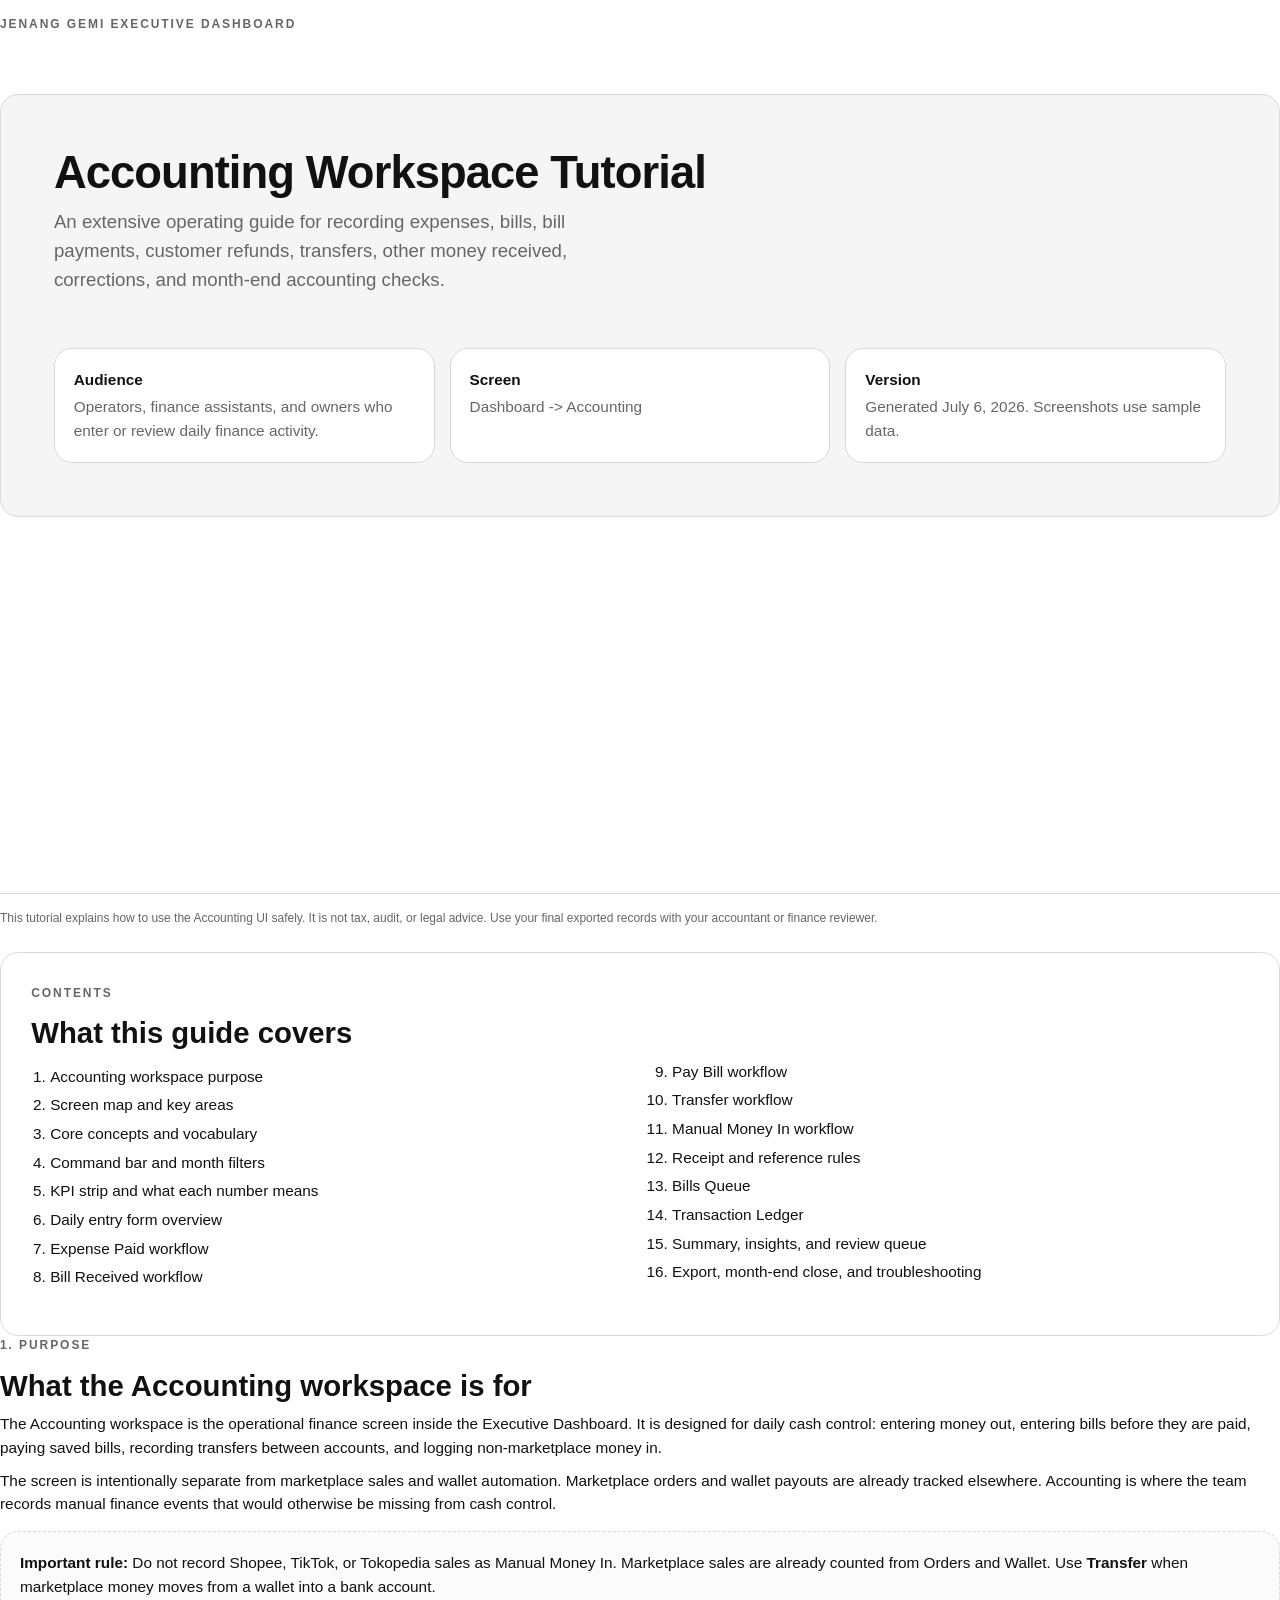
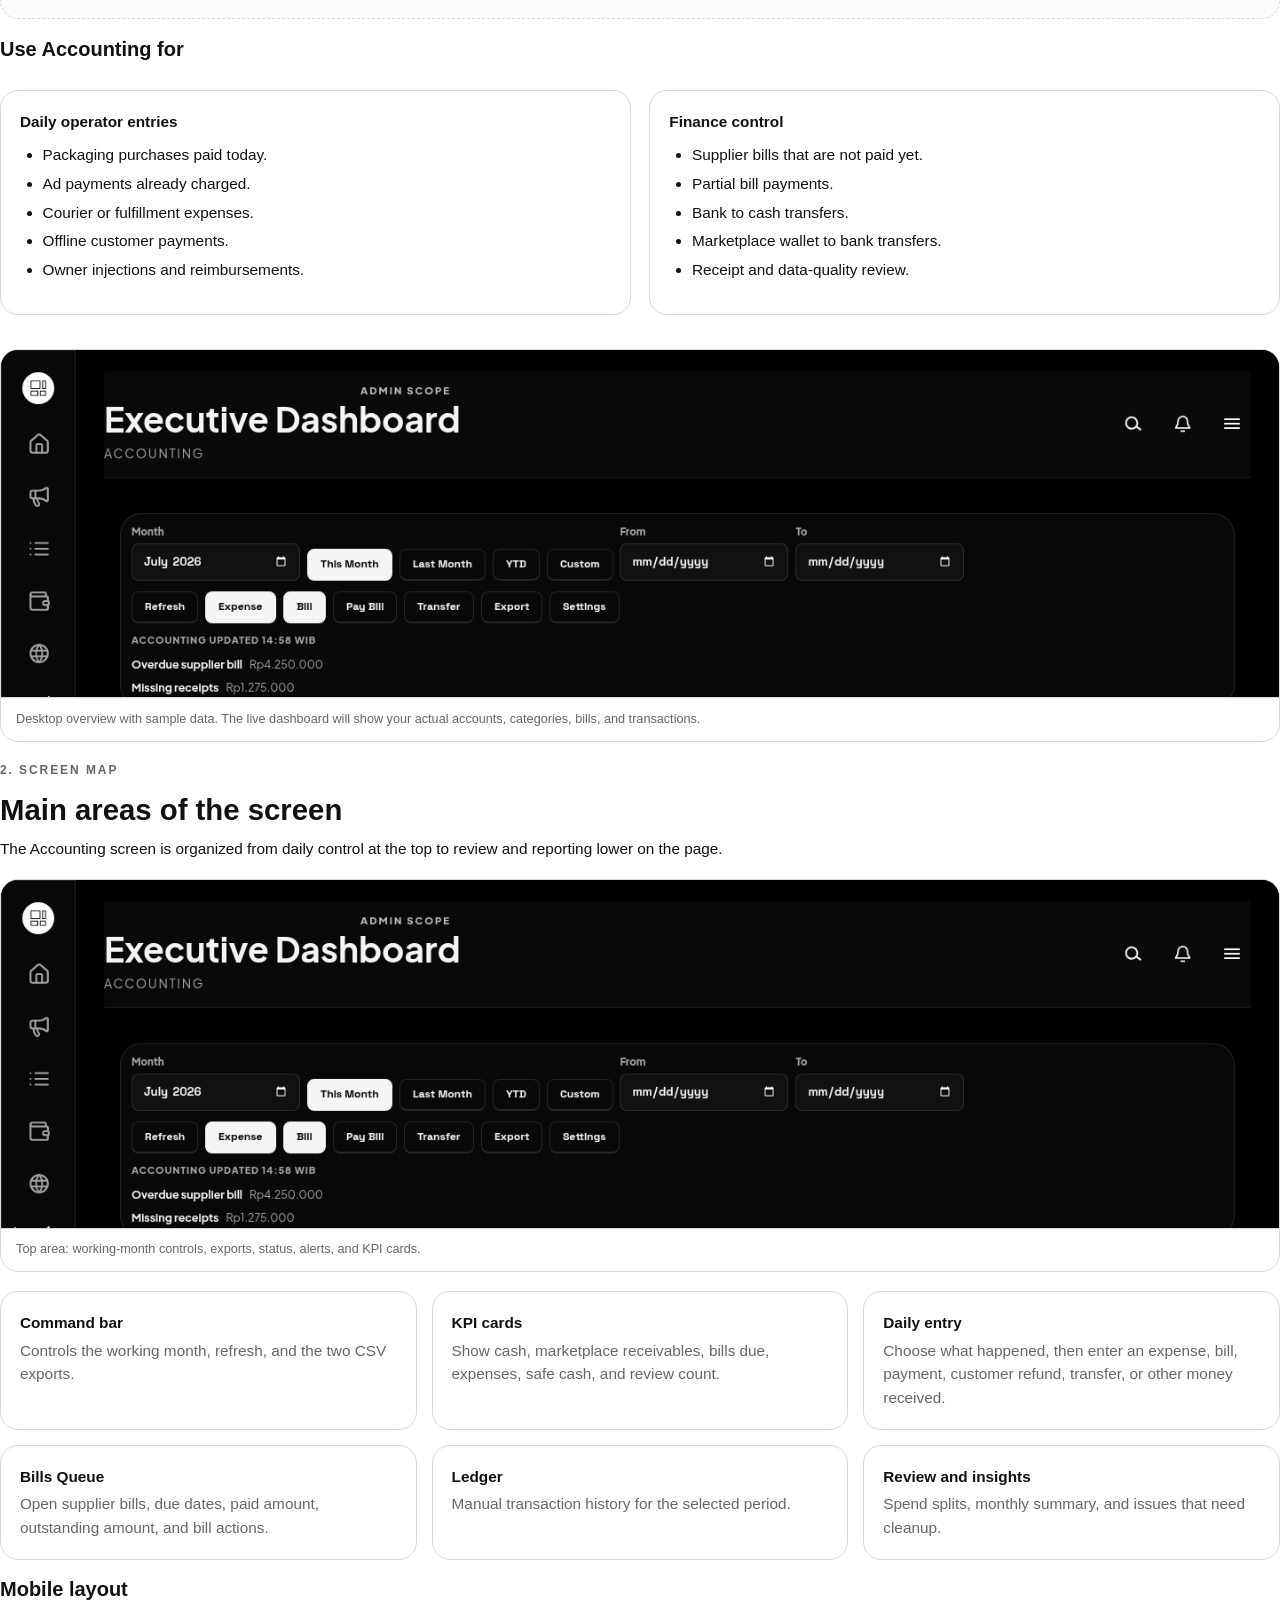
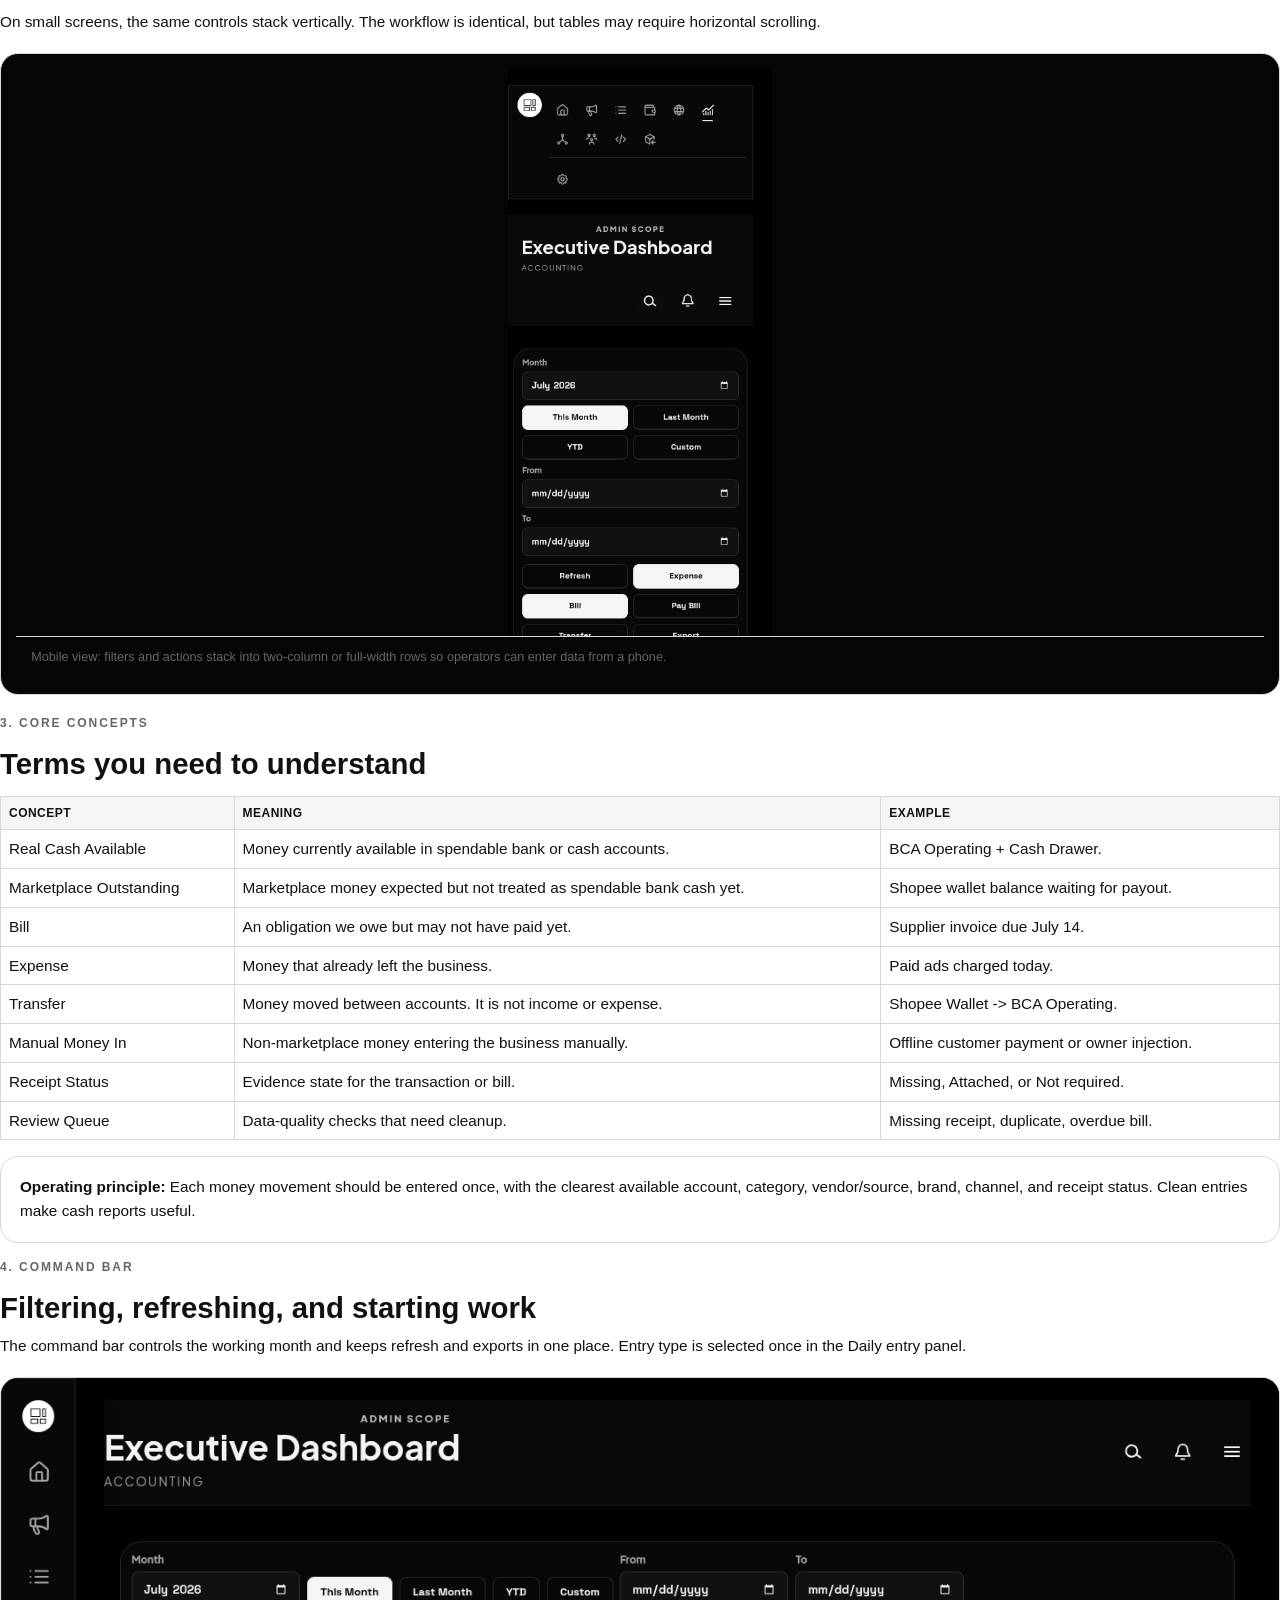
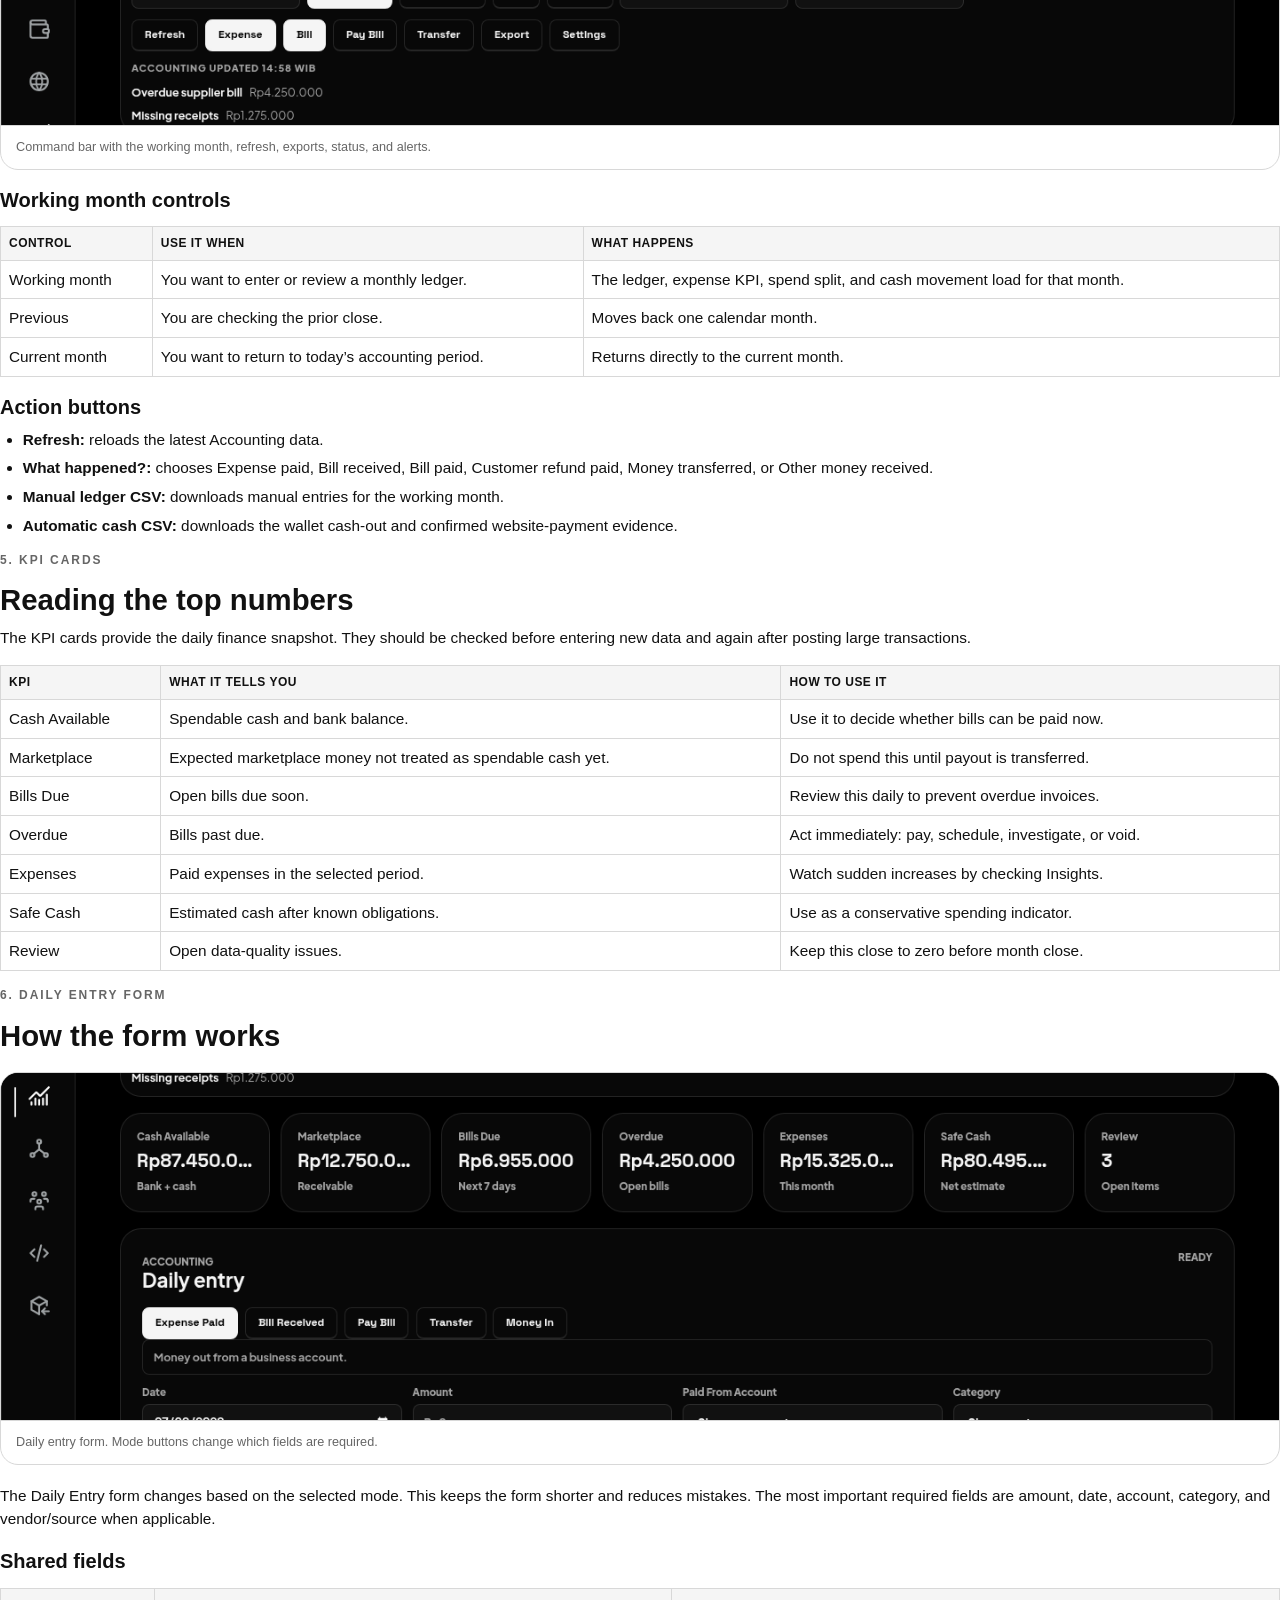
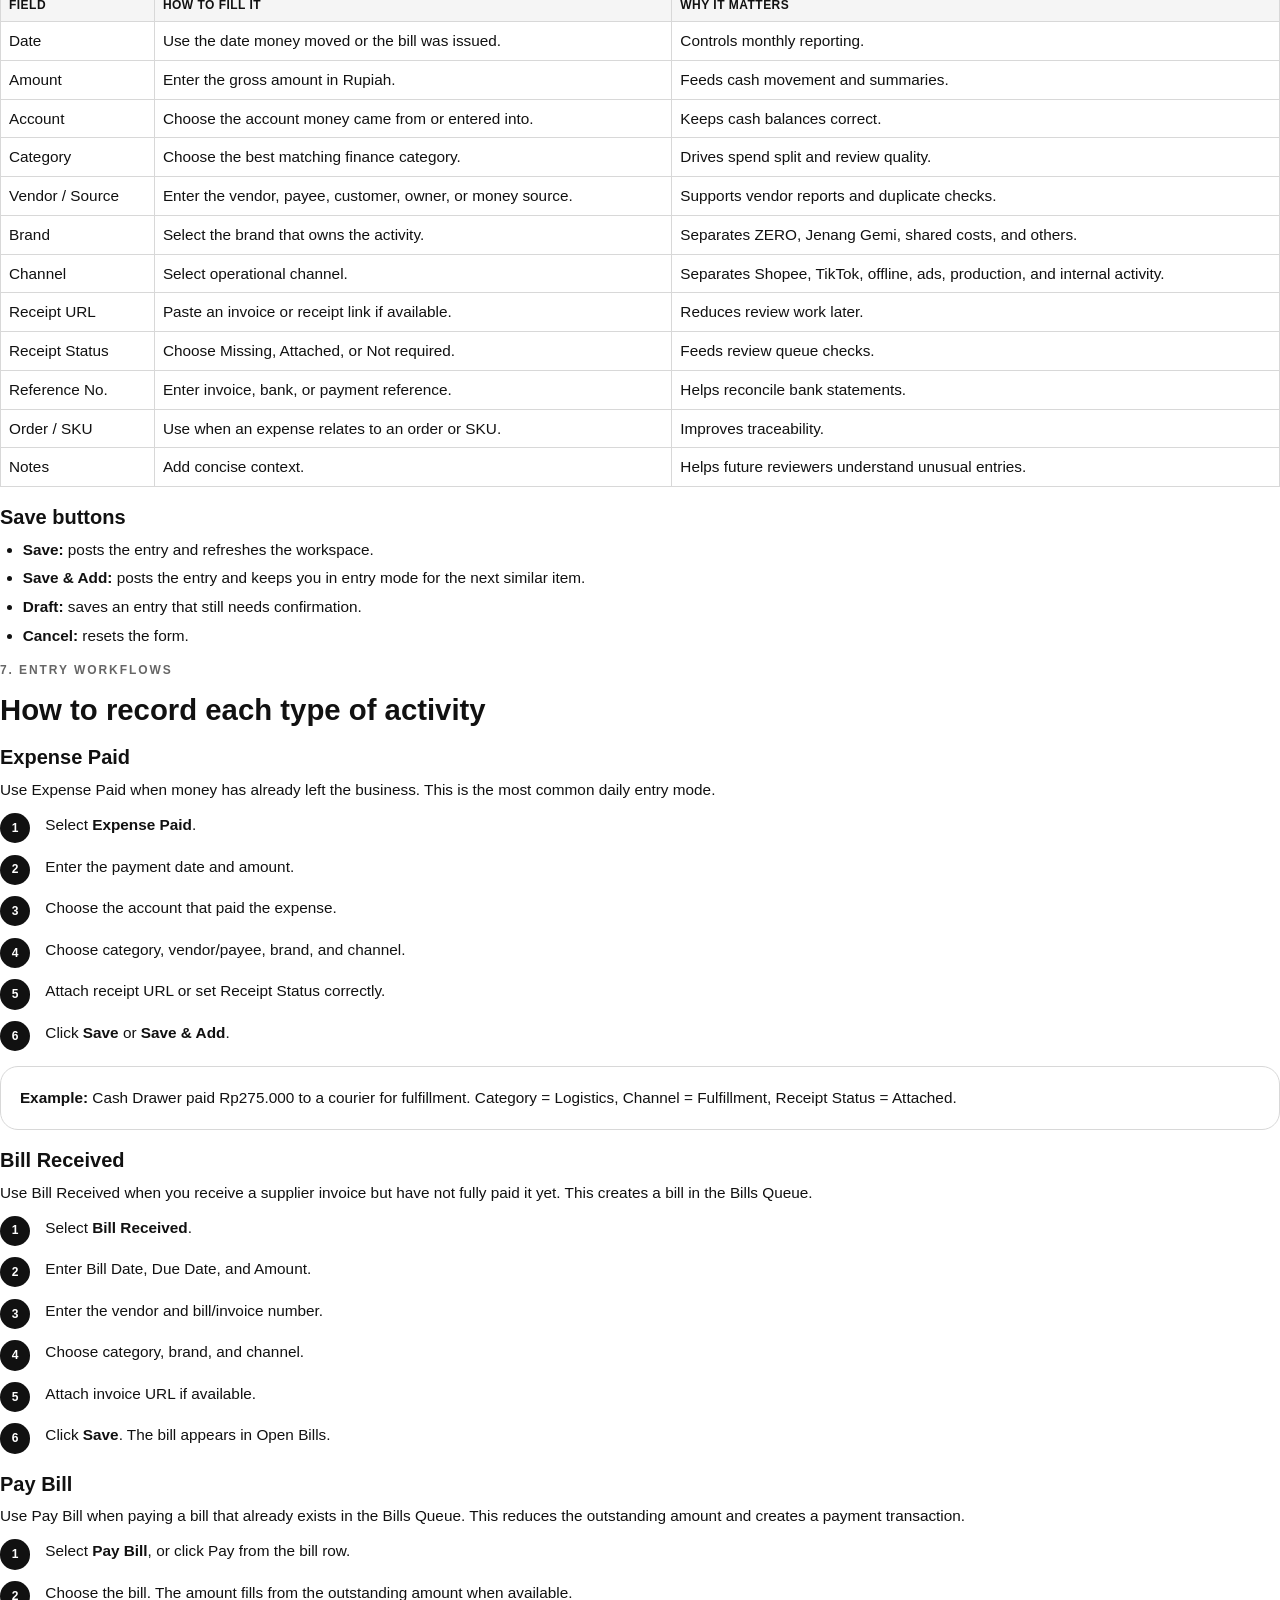
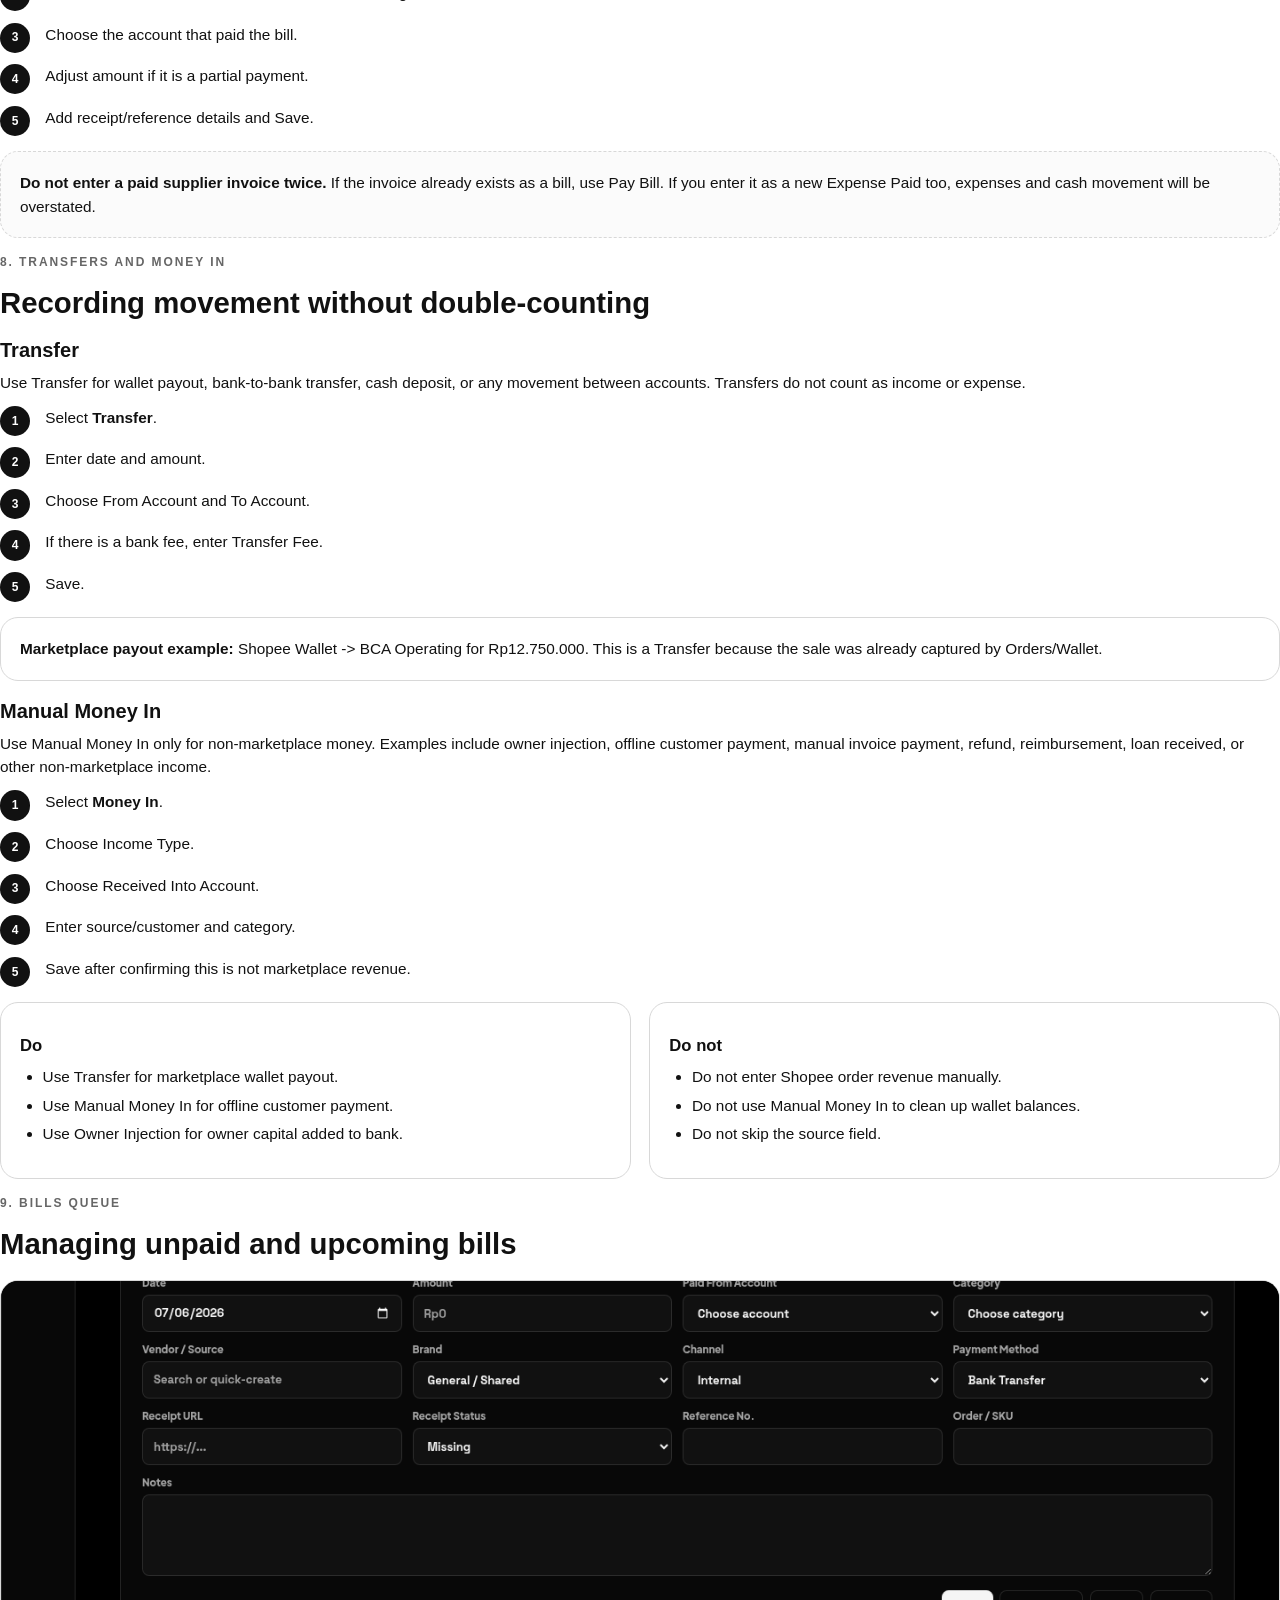
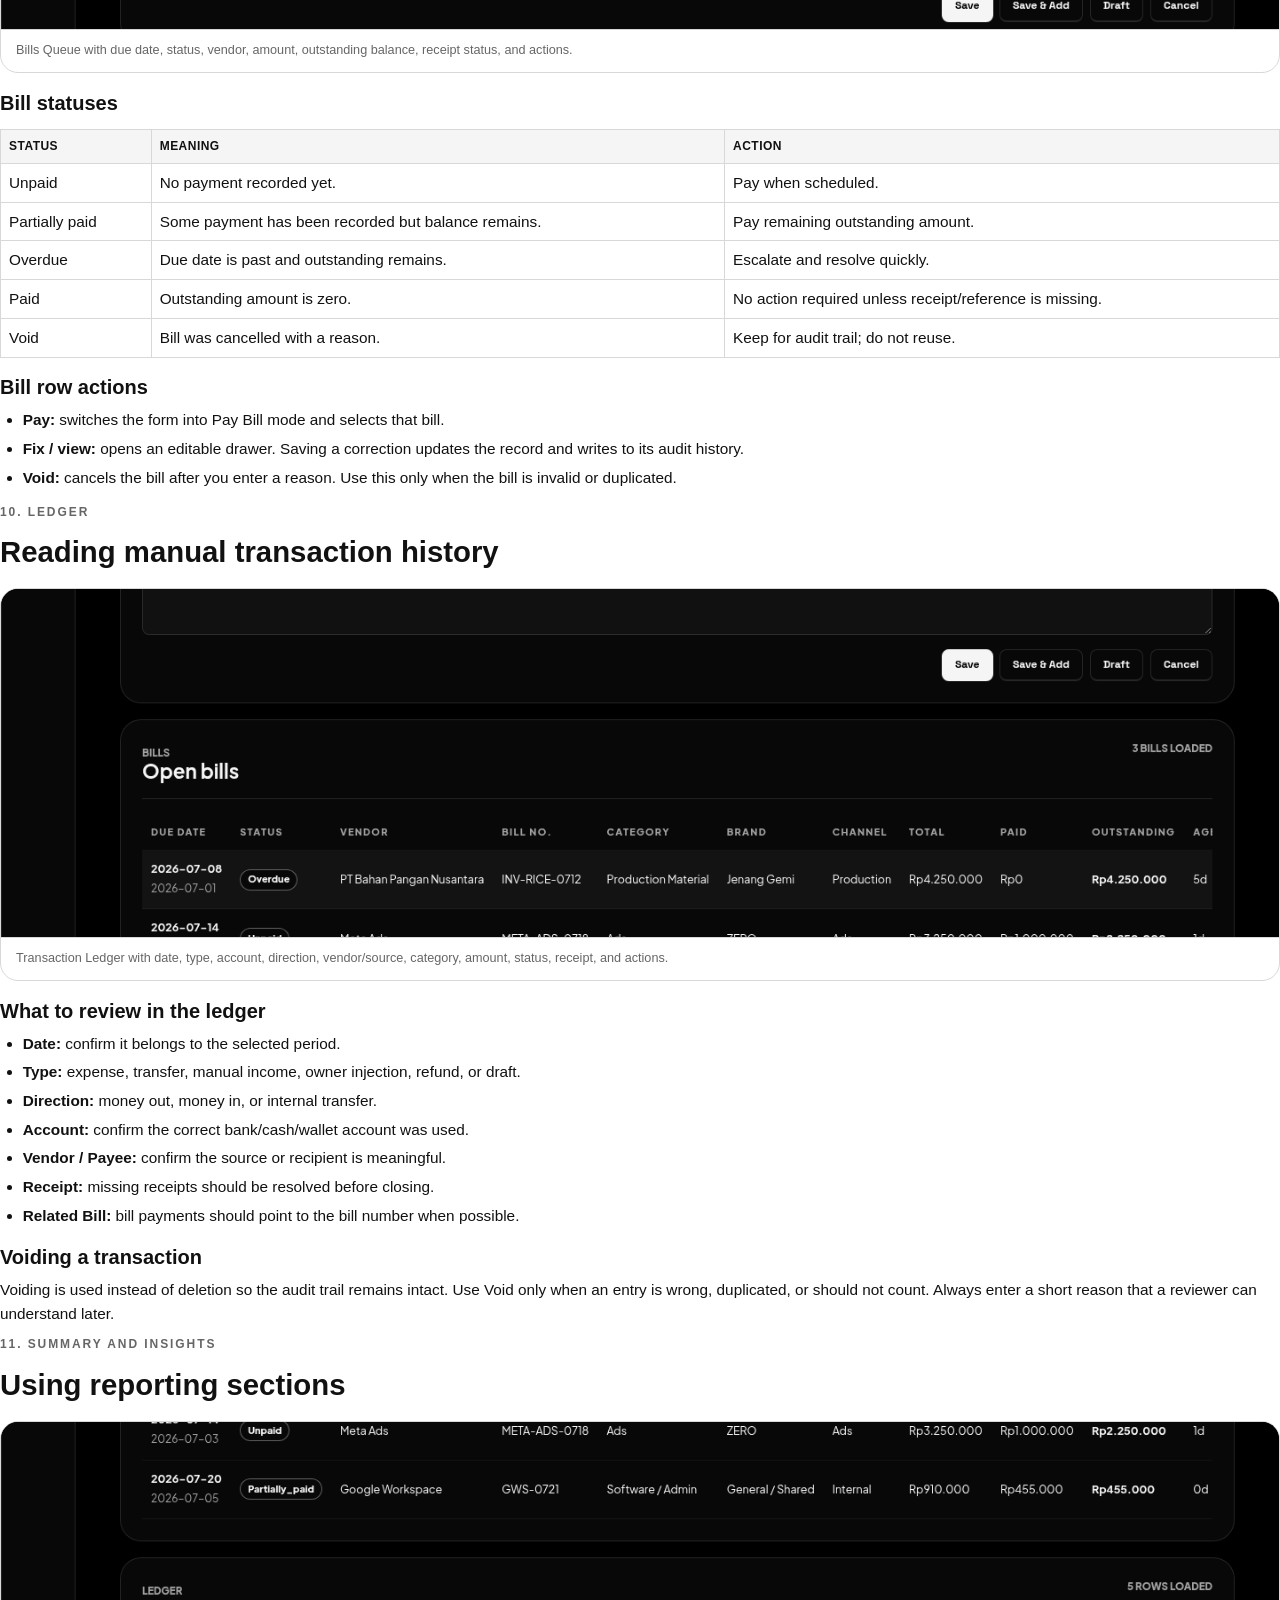
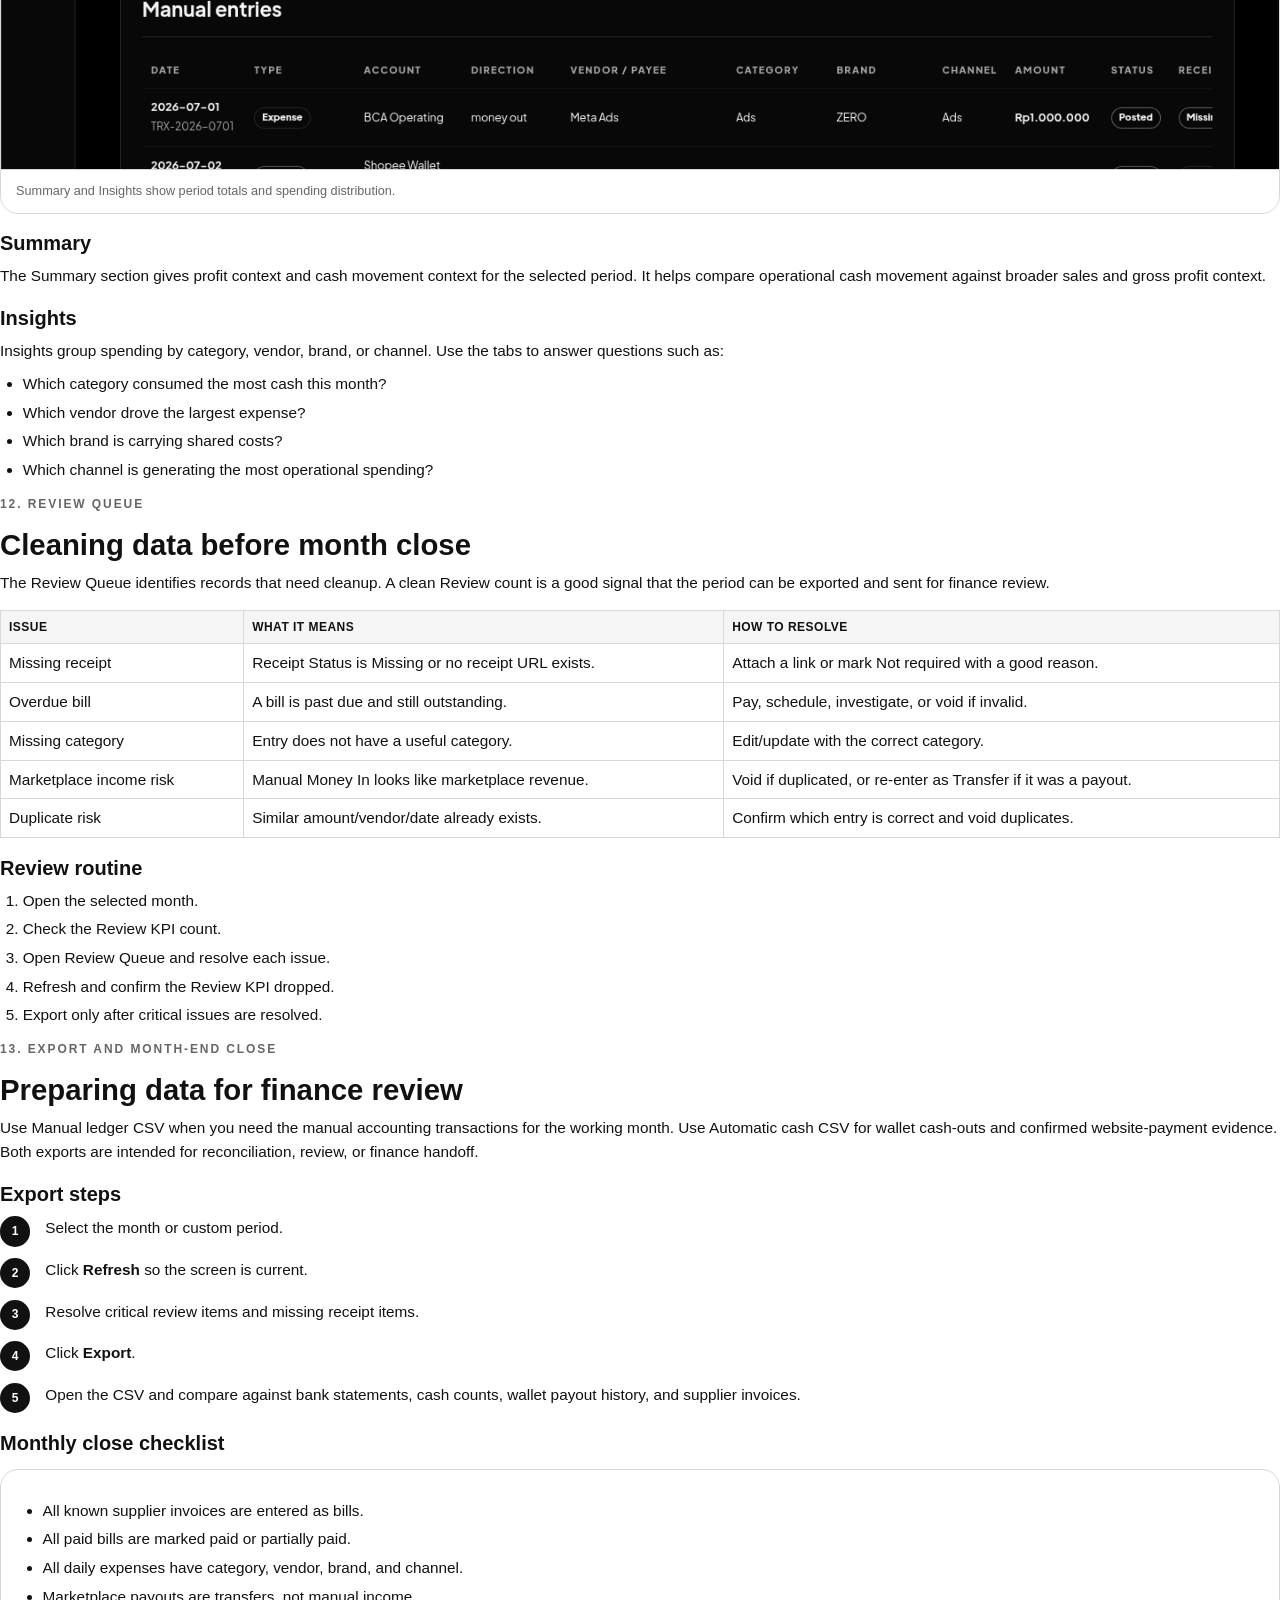
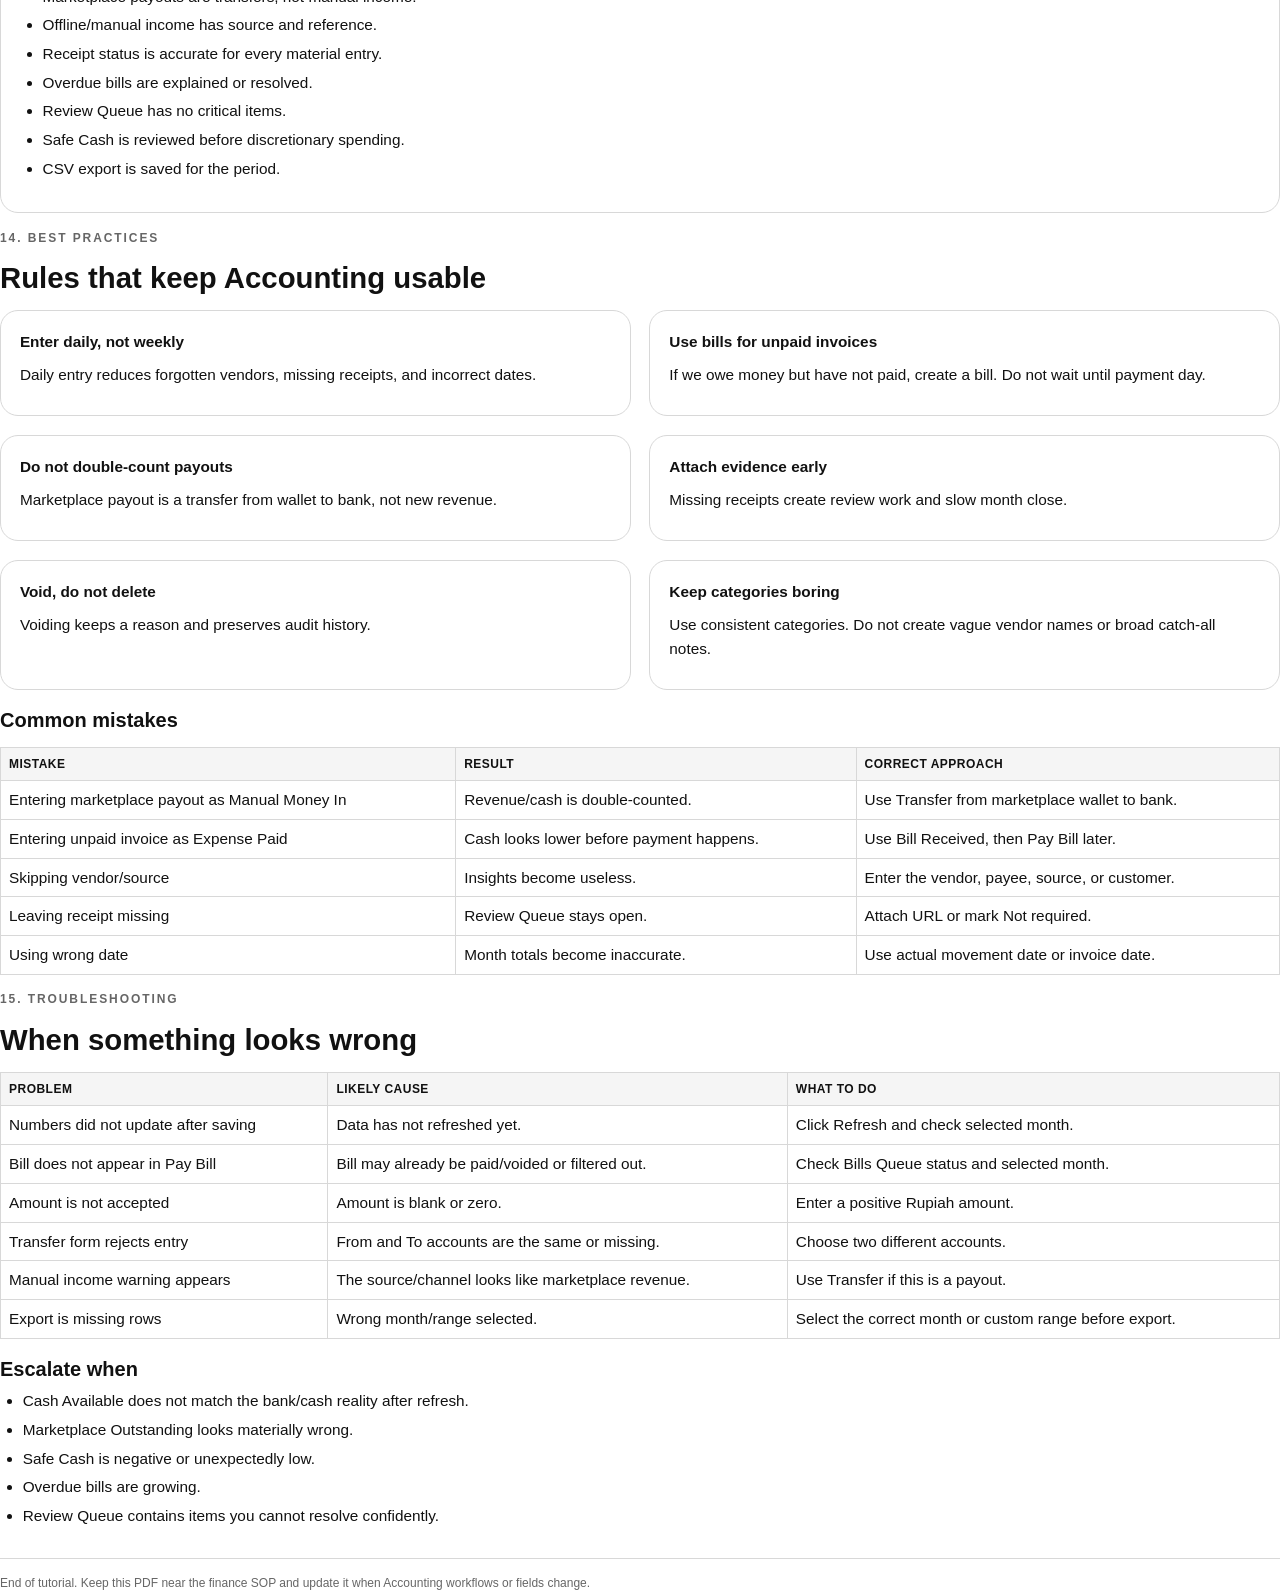
==== commit d4153d73: "Build accounting workflow and P&L report" ====
--- a/docs/accounting-user-guide.html
+++ b/docs/accounting-user-guide.html
@@ -324,6 +324,144 @@
       color: var(--muted);
       font-size: 9pt;
     }
+
+    @media screen and (max-width: 700px) {
+      body {
+        min-width: 0;
+        font-size: 16px;
+        line-height: 1.58;
+        overflow-x: hidden;
+      }
+
+      section,
+      .cover,
+      .toc {
+        width: 100%;
+        max-width: 100%;
+        min-height: 0;
+        padding: 22px 16px;
+        break-before: auto;
+        break-after: auto;
+      }
+
+      h1 {
+        font-size: clamp(2rem, 11vw, 2.8rem);
+        letter-spacing: 0;
+      }
+
+      h2 {
+        margin-top: 18px;
+        font-size: clamp(1.45rem, 7vw, 2rem);
+      }
+
+      h3 {
+        margin-top: 20px;
+        font-size: 1.15rem;
+      }
+
+      h4 {
+        margin-top: 18px;
+        font-size: 1rem;
+      }
+
+      p,
+      li {
+        overflow-wrap: anywhere;
+      }
+
+      ul,
+      ol {
+        padding-left: 22px;
+      }
+
+      code {
+        white-space: normal;
+        overflow-wrap: anywhere;
+      }
+
+      .cover {
+        display: block;
+      }
+
+      .cover-card,
+      .toc,
+      .callout,
+      .checklist,
+      .mode-card,
+      .warning,
+      .do-dont > div {
+        padding: 18px;
+        border-radius: 12px;
+      }
+
+      .subtitle {
+        max-width: 100%;
+        font-size: 1rem;
+      }
+
+      .cover-meta,
+      .grid-2,
+      .grid-3,
+      .do-dont {
+        grid-template-columns: 1fr;
+        gap: 14px;
+      }
+
+      .toc ol {
+        columns: 1;
+      }
+
+      table {
+        display: block;
+        width: 100%;
+        max-width: 100%;
+        overflow-x: auto;
+        -webkit-overflow-scrolling: touch;
+      }
+
+      th,
+      td {
+        min-width: 150px;
+      }
+
+      .picture {
+        margin: 20px 0;
+        border-radius: 12px;
+      }
+
+      .screen-dark {
+        padding: 12px;
+      }
+
+      .crop,
+      .mobile-crop {
+        height: auto;
+        min-height: 0;
+      }
+
+      .crop img,
+      .mobile-crop img {
+        position: static;
+        width: 100%;
+        max-width: 100%;
+      }
+
+      .step {
+        grid-template-columns: 34px minmax(0, 1fr);
+        gap: 12px;
+      }
+
+      .step-number {
+        width: 30px;
+        height: 30px;
+      }
+
+      .footer-note {
+        margin-top: 26px;
+        padding-top: 16px;
+        font-size: 0.9rem;
+      }
+    }
   </style>
 </head>
 <body>
@@ -332,7 +470,7 @@
       <div class="eyebrow">Jenang Gemi Executive Dashboard</div>
       <div class="cover-card">
         <h1>Accounting Workspace Tutorial</h1>
-        <p class="subtitle">An extensive operating guide for recording expenses, bills, bill payments, transfers, manual money in, review items, and month-end accounting checks.</p>
+        <p class="subtitle">An extensive operating guide for recording expenses, bills, bill payments, customer refunds, transfers, other money received, corrections, and month-end accounting checks.</p>
         <div class="cover-meta">
           <div><strong>Audience</strong><span class="muted">Operators, finance assistants, and owners who enter or review daily finance activity.</span></div>
           <div><strong>Screen</strong><span class="muted">Dashboard -> Accounting</span></div>
@@ -414,13 +552,13 @@
 
     <figure class="picture">
       <div class="crop crop-command"><img src="accounting-guide-assets/accounting-desktop-full.png" alt="Accounting command bar and KPI crop"></div>
-      <figcaption>Top area: command bar, period controls, action buttons, status, alerts, and KPI cards.</figcaption>
+      <figcaption>Top area: working-month controls, exports, status, alerts, and KPI cards.</figcaption>
     </figure>
 
     <div class="grid-3">
-      <div class="mode-card"><strong>Command bar</strong><span class="muted">Controls the reporting month, date range, refresh, export, and entry mode shortcuts.</span></div>
+      <div class="mode-card"><strong>Command bar</strong><span class="muted">Controls the working month, refresh, and the two CSV exports.</span></div>
       <div class="mode-card"><strong>KPI cards</strong><span class="muted">Show cash, marketplace receivables, bills due, expenses, safe cash, and review count.</span></div>
-      <div class="mode-card"><strong>Daily entry</strong><span class="muted">The main form for entering expenses, bills, payments, transfers, and manual income.</span></div>
+      <div class="mode-card"><strong>Daily entry</strong><span class="muted">Choose what happened, then enter an expense, bill, payment, customer refund, transfer, or other money received.</span></div>
       <div class="mode-card"><strong>Bills Queue</strong><span class="muted">Open supplier bills, due dates, paid amount, outstanding amount, and bill actions.</span></div>
       <div class="mode-card"><strong>Ledger</strong><span class="muted">Manual transaction history for the selected period.</span></div>
       <div class="mode-card"><strong>Review and insights</strong><span class="muted">Spend splits, monthly summary, and issues that need cleanup.</span></div>
@@ -462,35 +600,30 @@
   <section class="page">
     <div class="eyebrow">4. Command Bar</div>
     <h2>Filtering, refreshing, and starting work</h2>
-    <p>The command bar controls what period you are looking at and gives quick entry shortcuts.</p>
+    <p>The command bar controls the working month and keeps refresh and exports in one place. Entry type is selected once in the Daily entry panel.</p>
     <figure class="picture">
       <div class="crop crop-command"><img src="accounting-guide-assets/accounting-desktop-full.png" alt="Command bar crop"></div>
-      <figcaption>Command bar with month selector, range buttons, date inputs, actions, status, and alerts.</figcaption>
+      <figcaption>Command bar with the working month, refresh, exports, status, and alerts.</figcaption>
     </figure>
 
-    <h3>Month and range controls</h3>
+    <h3>Working month controls</h3>
     <table>
       <thead>
         <tr><th>Control</th><th>Use it when</th><th>What happens</th></tr>
       </thead>
       <tbody>
-        <tr><td>Month</td><td>You want the default monthly accounting view.</td><td>The KPI cards, bills, ledger, and summary load for that month.</td></tr>
-        <tr><td>This Month</td><td>You are entering or reviewing current-period activity.</td><td>Uses the current month.</td></tr>
-        <tr><td>Last Month</td><td>You are checking the previous close.</td><td>Loads the previous calendar month.</td></tr>
-        <tr><td>YTD</td><td>You need year-to-date context.</td><td>Loads data from January 1 through the selected period.</td></tr>
-        <tr><td>Custom</td><td>You need a specific date window.</td><td>Uses the From and To fields.</td></tr>
+        <tr><td>Working month</td><td>You want to enter or review a monthly ledger.</td><td>The ledger, expense KPI, spend split, and cash movement load for that month.</td></tr>
+        <tr><td>Previous</td><td>You are checking the prior close.</td><td>Moves back one calendar month.</td></tr>
+        <tr><td>Current month</td><td>You want to return to today’s accounting period.</td><td>Returns directly to the current month.</td></tr>
       </tbody>
     </table>
 
     <h3>Action buttons</h3>
     <ul>
       <li><strong>Refresh:</strong> reloads the latest Accounting data.</li>
-      <li><strong>Expense:</strong> switches the form to Expense Paid.</li>
-      <li><strong>Bill:</strong> switches the form to Bill Received.</li>
-      <li><strong>Pay Bill:</strong> switches the form to pay an existing open bill.</li>
-      <li><strong>Transfer:</strong> switches the form to internal movement between accounts.</li>
-      <li><strong>Export:</strong> downloads the current period as CSV.</li>
-      <li><strong>Settings:</strong> currently shows read-only seeded configuration information.</li>
+      <li><strong>What happened?:</strong> chooses Expense paid, Bill received, Bill paid, Customer refund paid, Money transferred, or Other money received.</li>
+      <li><strong>Manual ledger CSV:</strong> downloads manual entries for the working month.</li>
+      <li><strong>Automatic cash CSV:</strong> downloads the wallet cash-out and confirmed website-payment evidence.</li>
     </ul>
   </section>
 
@@ -665,7 +798,7 @@
     <h3>Bill row actions</h3>
     <ul>
       <li><strong>Pay:</strong> switches the form into Pay Bill mode and selects that bill.</li>
-      <li><strong>View:</strong> opens a detail drawer with raw bill fields.</li>
+      <li><strong>Fix / view:</strong> opens an editable drawer. Saving a correction updates the record and writes to its audit history.</li>
       <li><strong>Void:</strong> cancels the bill after you enter a reason. Use this only when the bill is invalid or duplicated.</li>
     </ul>
   </section>
@@ -744,7 +877,7 @@
   <section class="page">
     <div class="eyebrow">13. Export and Month-End Close</div>
     <h2>Preparing data for finance review</h2>
-    <p>Use Export when you need a CSV of manual accounting transactions for the selected month or custom range. The export is intended for reconciliation, review, or handoff to the person preparing final accounting records.</p>
+    <p>Use Manual ledger CSV when you need the manual accounting transactions for the working month. Use Automatic cash CSV for wallet cash-outs and confirmed website-payment evidence. Both exports are intended for reconciliation, review, or finance handoff.</p>
 
     <h3>Export steps</h3>
     <div class="step"><div class="step-number">1</div><div>Select the month or custom period.</div></div>
